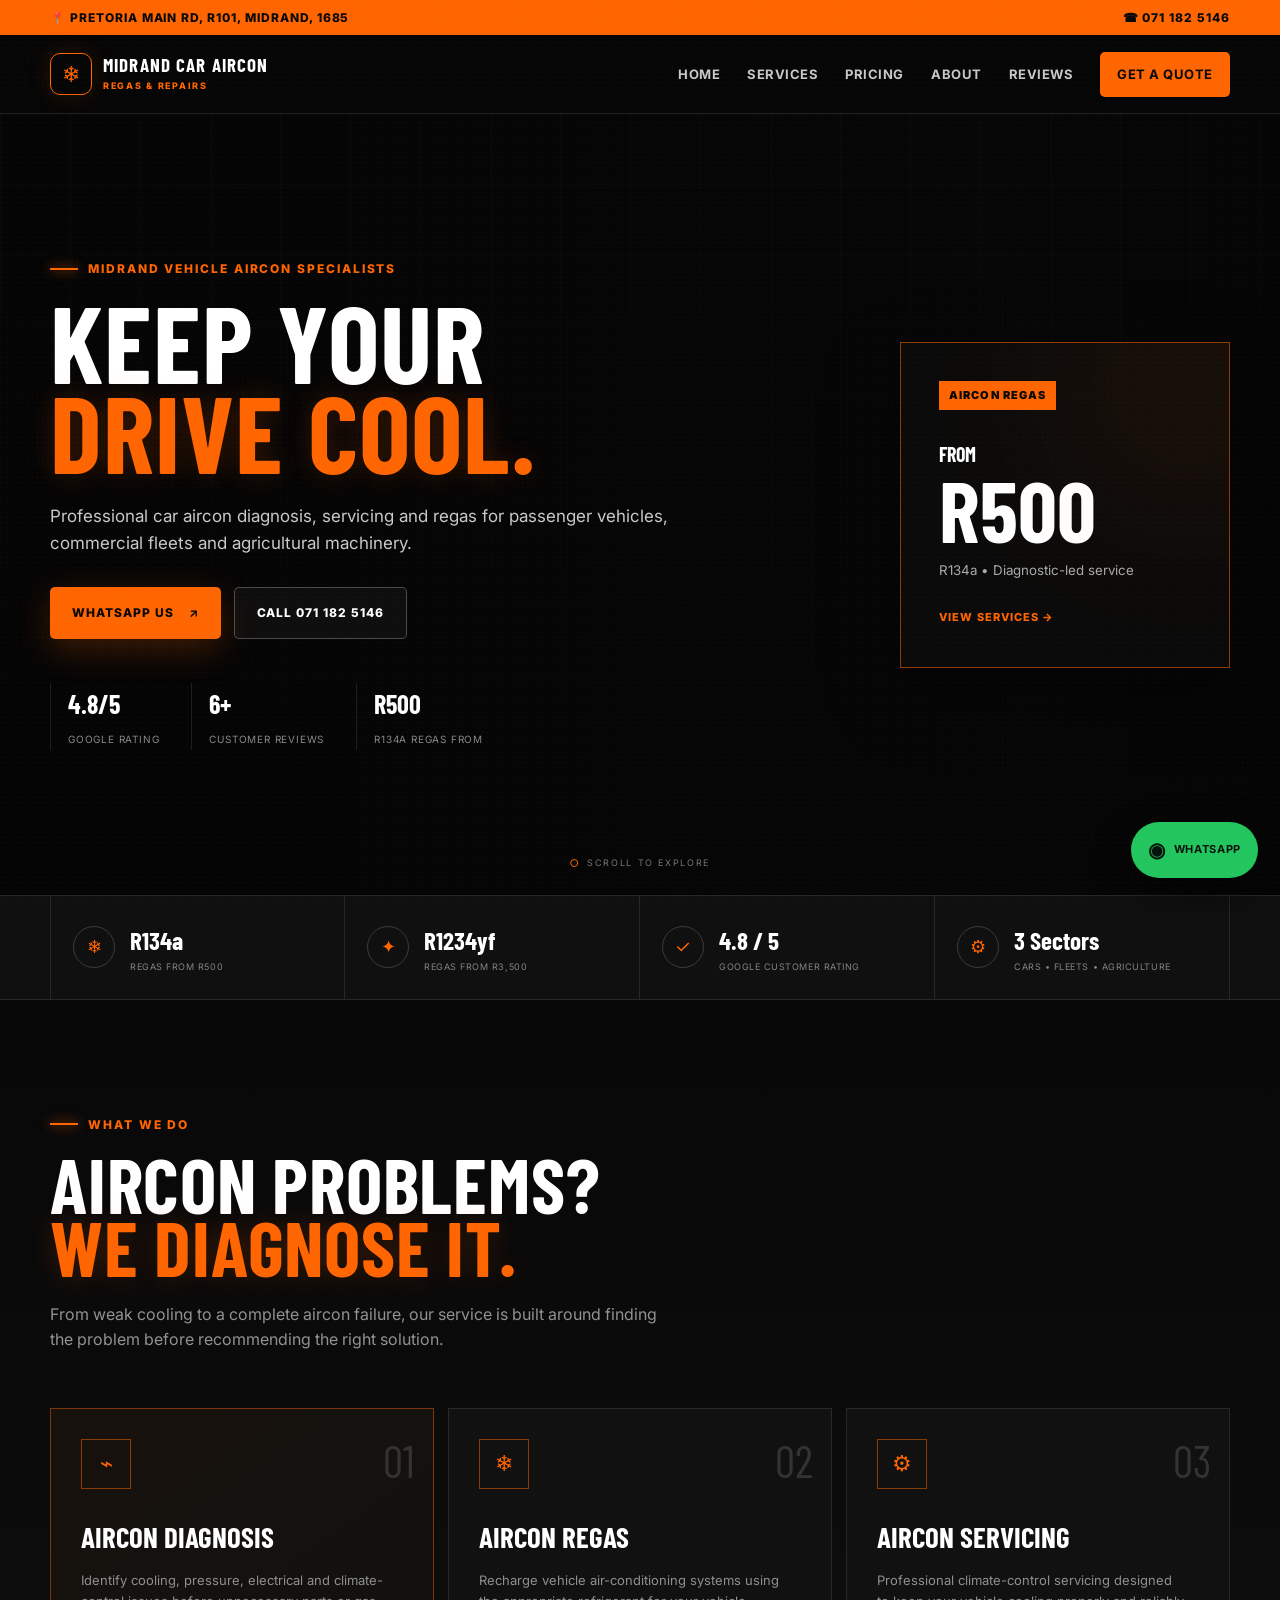
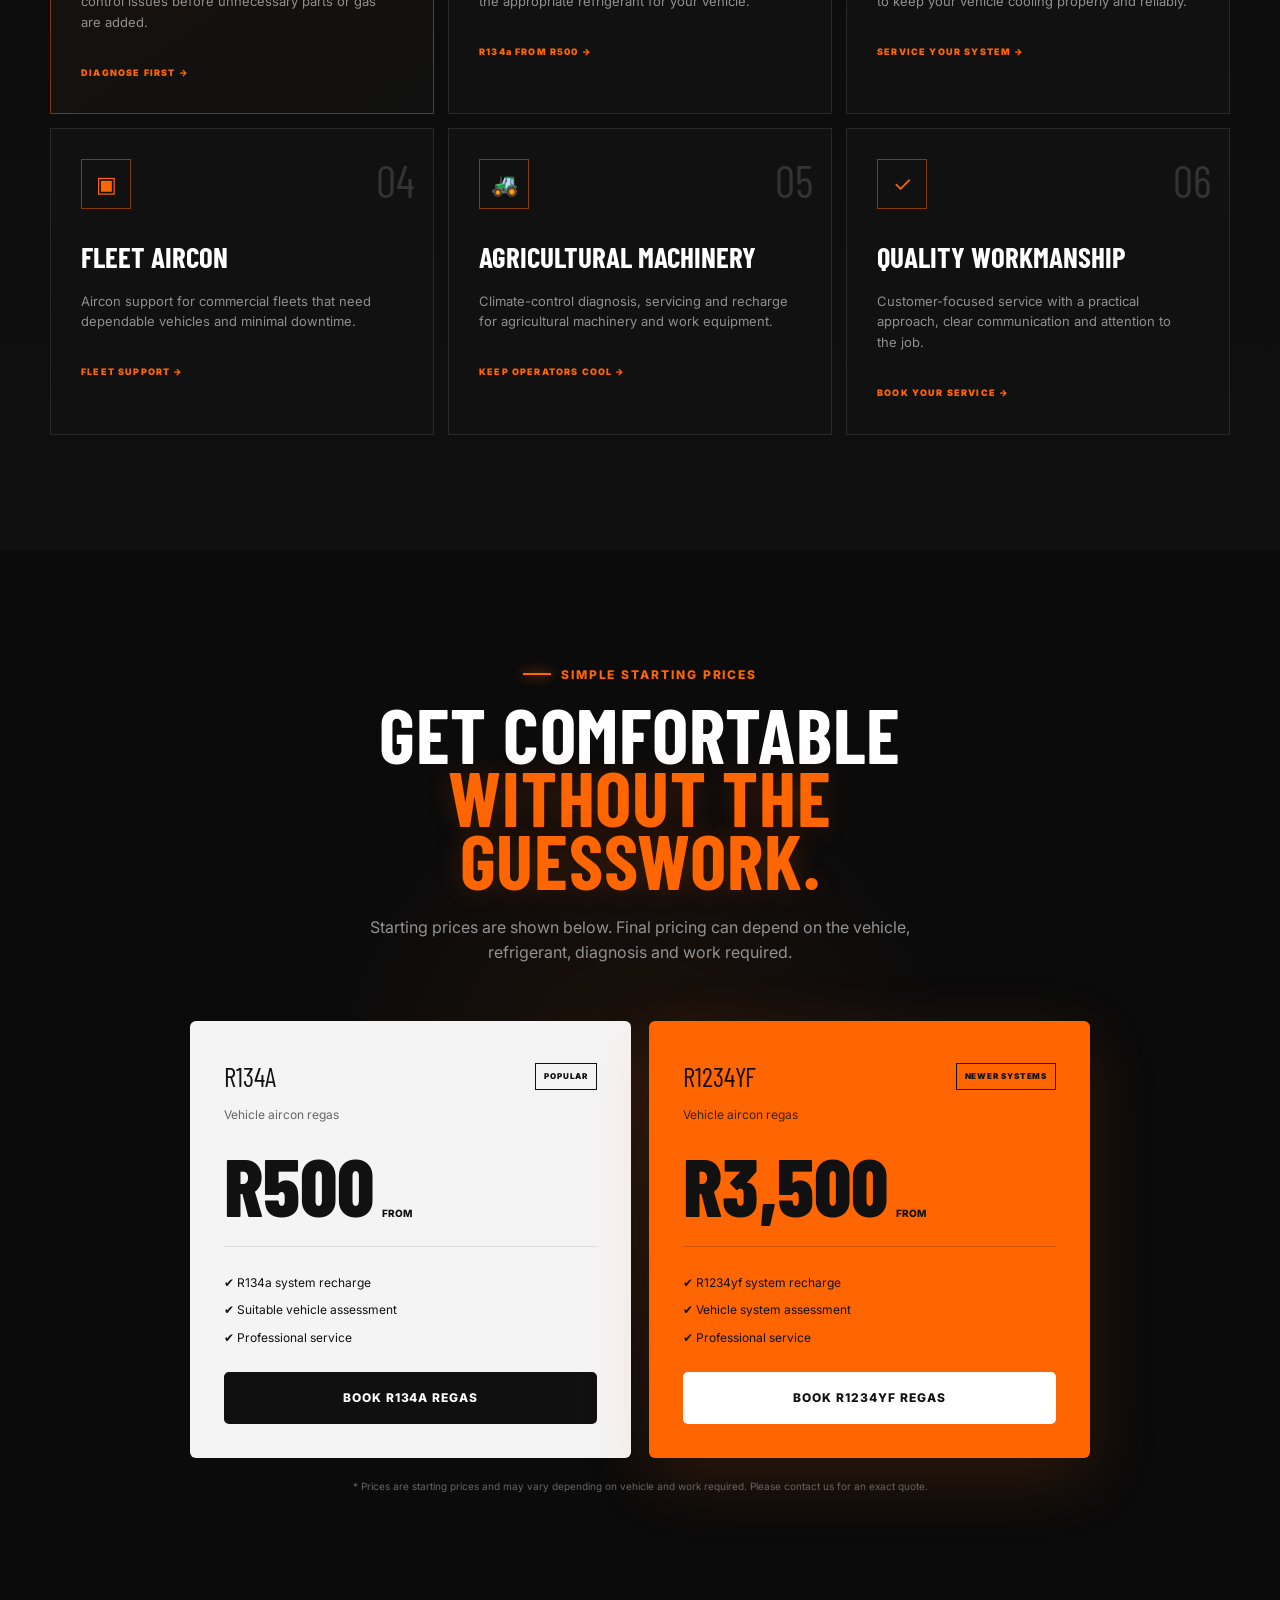
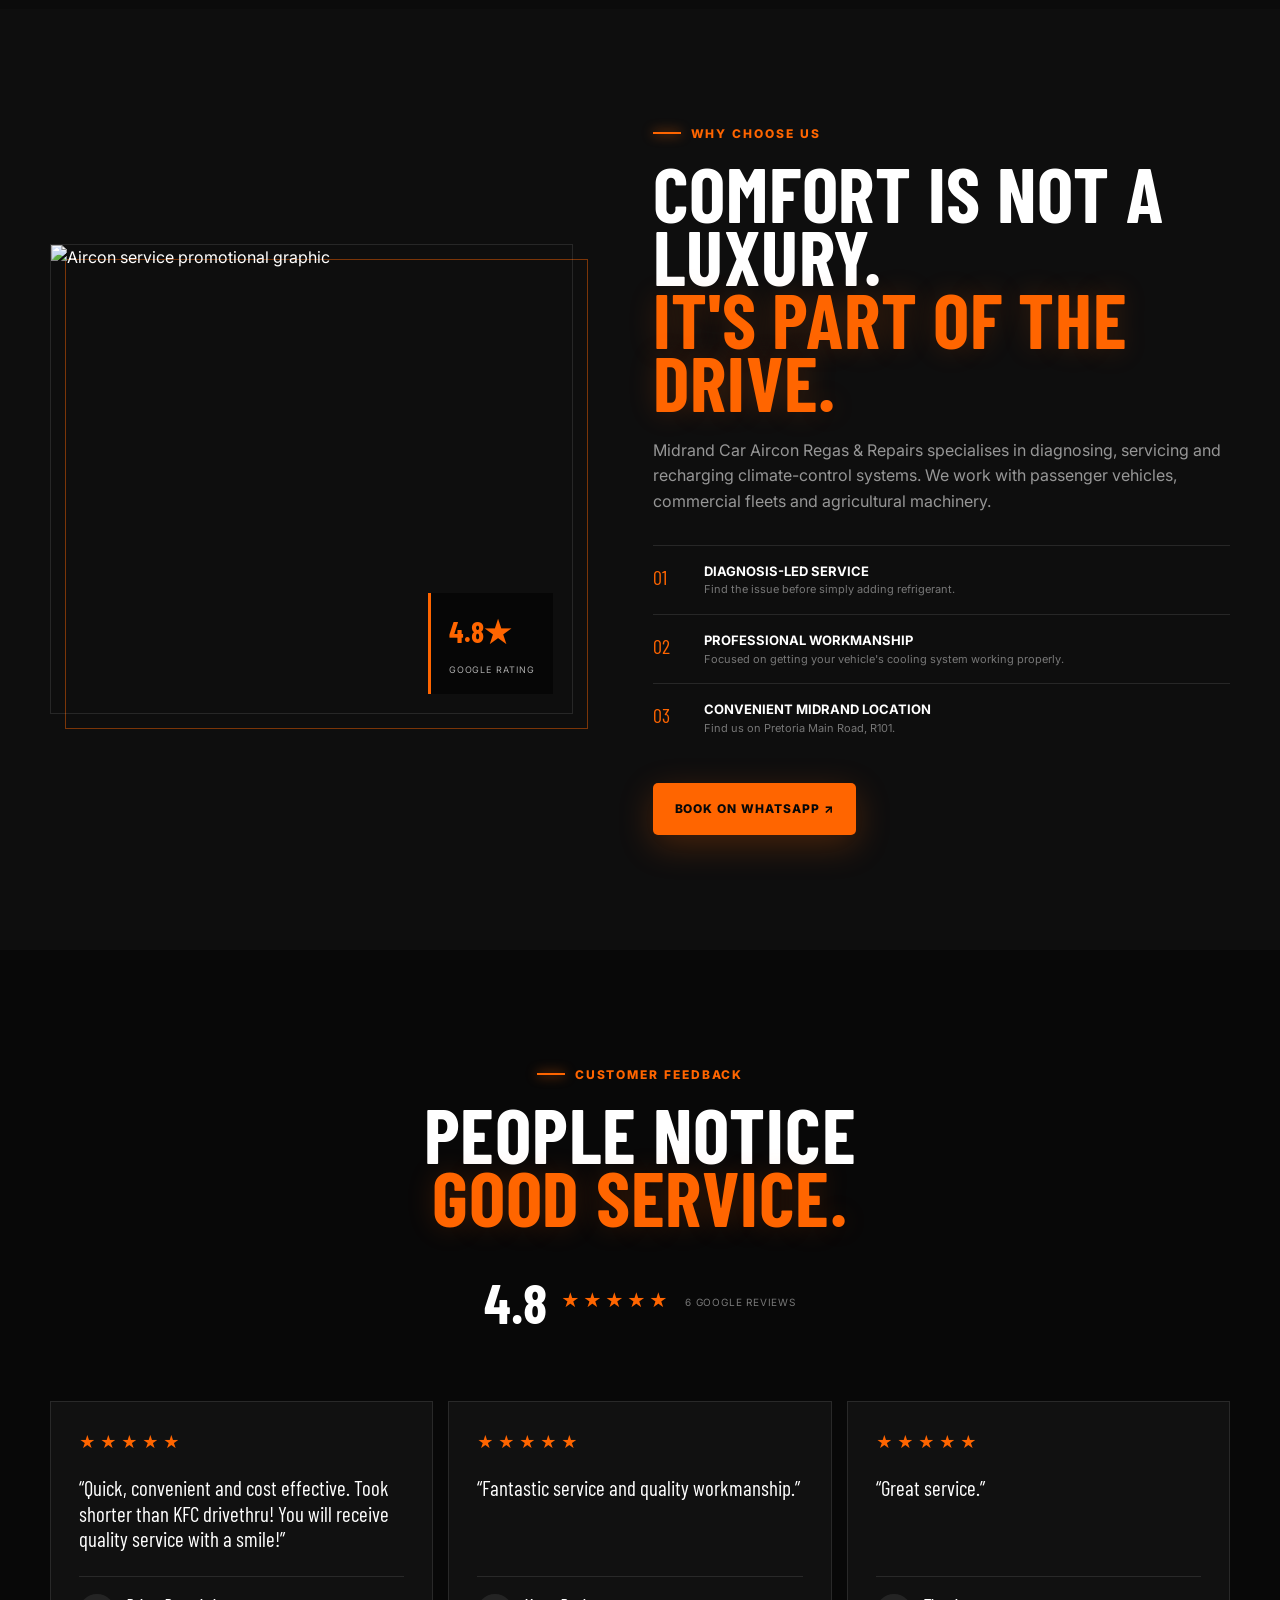
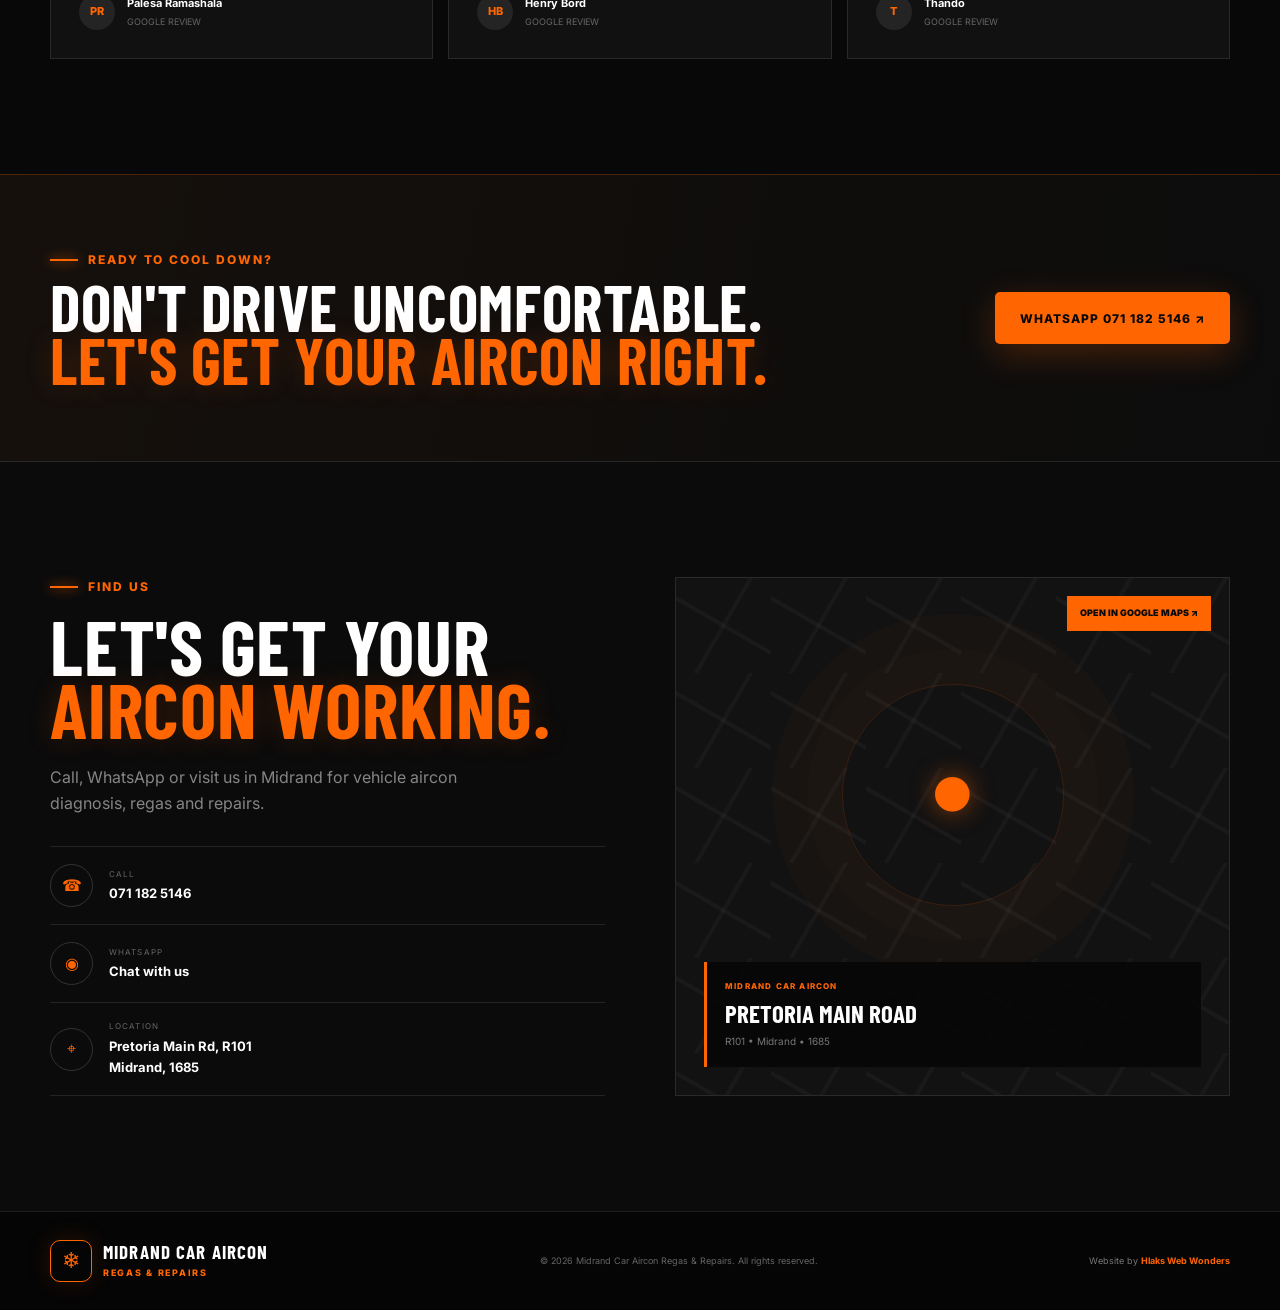
==== index.html @ f73b7caa "commit add all this files now" ====
<!DOCTYPE html>
<html lang="en">
<head>
  <meta charset="UTF-8">
  <meta name="viewport" content="width=device-width, initial-scale=1.0">
  <meta name="description" content="Midrand Car Aircon Regas & Repairs - professional vehicle aircon diagnosis, servicing and regas services on Pretoria Main Road, Midrand.">
  <meta name="theme-color" content="#0a0a0a">
  <title>Midrand Car Aircon Regas & Repairs | Vehicle Aircon Specialists</title>

  <link rel="preconnect" href="https://fonts.googleapis.com">
  <link rel="preconnect" href="https://fonts.gstatic.com" crossorigin>
  <link href="https://fonts.googleapis.com/css2?family=Barlow+Condensed:wght@500;600;700;800&family=Inter:wght@400;500;600;700;800&display=swap" rel="stylesheet">
  <link rel="stylesheet" href="style.css">
</head>

<body>
  <div class="top-strip">
    <div class="container top-strip-inner">
      <span>📍 Pretoria Main Rd, R101, Midrand, 1685</span>
      <a href="tel:+27711825146">☎ 071 182 5146</a>
    </div>
  </div>

  <header class="site-header" id="header">
    <div class="container nav">
      <a class="brand" href="#home" aria-label="Midrand Car Aircon Regas and Repairs home">
        <span class="brand-mark">❄</span>
        <span>
          <strong>MIDRAND CAR AIRCON</strong>
          <small>REGAS & REPAIRS</small>
        </span>
      </a>

      <button class="menu-toggle" aria-label="Open menu" aria-expanded="false">
        <span></span><span></span><span></span>
      </button>

      <nav class="nav-links">
        <a href="#home">Home</a>
        <a href="#services">Services</a>
        <a href="#pricing">Pricing</a>
        <a href="#about">About</a>
        <a href="#reviews">Reviews</a>
        <a href="#contact" class="nav-cta">Get a Quote</a>
      </nav>
    </div>
  </header>

  <main>
    <!-- HERO -->
    <section class="hero" id="home">
      <div class="hero-image"></div>
      <div class="hero-overlay"></div>
      <div class="hero-grid"></div>

      <div class="container hero-content">
        <div class="hero-copy reveal">
          <p class="eyebrow"><span></span> MIDRAND VEHICLE AIRCON SPECIALISTS</p>
          <h1>KEEP YOUR<br><em>DRIVE COOL.</em></h1>
          <p class="hero-text">
            Professional car aircon diagnosis, servicing and regas for passenger vehicles,
            commercial fleets and agricultural machinery.
          </p>

          <div class="hero-actions">
            <a class="btn btn-primary" href="https://wa.me/27711825146?text=Hi%20Midrand%20Car%20Aircon%20Regas%20%26%20Repairs%2C%20I%27d%20like%20a%20quote." target="_blank" rel="noopener">
              <span>WhatsApp Us</span><b>↗</b>
            </a>
            <a class="btn btn-outline" href="tel:+27711825146">Call 071 182 5146</a>
          </div>

          <div class="hero-trust">
            <div><strong>4.8/5</strong><span>Google rating</span></div>
            <div><strong>6+</strong><span>customer reviews</span></div>
            <div><strong>R500</strong><span>R134a regas from</span></div>
          </div>
        </div>

        <div class="hero-card reveal delay-2">
          <div class="card-glow"></div>
          <span class="card-label">AIRCON REGAS</span>
          <strong>FROM</strong>
          <b>R500</b>
          <small>R134a • Diagnostic-led service</small>
          <a href="#pricing">View services →</a>
        </div>
      </div>

      <div class="scroll-indicator">
        <span></span> SCROLL TO EXPLORE
      </div>
    </section>

    <!-- QUICK STATS -->
    <section class="stats">
      <div class="container stats-grid">
        <div class="stat reveal">
          <span class="stat-icon">❄</span>
          <div><strong>R134a</strong><small>Regas from R500</small></div>
        </div>
        <div class="stat reveal">
          <span class="stat-icon">✦</span>
          <div><strong>R1234yf</strong><small>Regas from R3,500</small></div>
        </div>
        <div class="stat reveal">
          <span class="stat-icon">✓</span>
          <div><strong>4.8 / 5</strong><small>Google customer rating</small></div>
        </div>
        <div class="stat reveal">
          <span class="stat-icon">⚙</span>
          <div><strong>3 Sectors</strong><small>Cars • Fleets • Agriculture</small></div>
        </div>
      </div>
    </section>

    <!-- SERVICES -->
    <section class="section services-section" id="services">
      <div class="container">
        <div class="section-heading reveal">
          <p class="eyebrow"><span></span> WHAT WE DO</p>
          <h2>Aircon problems?<br><em>We diagnose it.</em></h2>
          <p>From weak cooling to a complete aircon failure, our service is built around finding the problem before recommending the right solution.</p>
        </div>

        <div class="service-grid">
          <article class="service-card featured reveal">
            <div class="service-number">01</div>
            <div class="service-icon">⌁</div>
            <h3>Aircon Diagnosis</h3>
            <p>Identify cooling, pressure, electrical and climate-control issues before unnecessary parts or gas are added.</p>
            <span>DIAGNOSE FIRST →</span>
          </article>

          <article class="service-card reveal delay-1">
            <div class="service-number">02</div>
            <div class="service-icon">❄</div>
            <h3>Aircon Regas</h3>
            <p>Recharge vehicle air-conditioning systems using the appropriate refrigerant for your vehicle.</p>
            <span>R134a FROM R500 →</span>
          </article>

          <article class="service-card reveal delay-2">
            <div class="service-number">03</div>
            <div class="service-icon">⚙</div>
            <h3>Aircon Servicing</h3>
            <p>Professional climate-control servicing designed to keep your vehicle cooling properly and reliably.</p>
            <span>SERVICE YOUR SYSTEM →</span>
          </article>

          <article class="service-card reveal">
            <div class="service-number">04</div>
            <div class="service-icon">▣</div>
            <h3>Fleet Aircon</h3>
            <p>Aircon support for commercial fleets that need dependable vehicles and minimal downtime.</p>
            <span>FLEET SUPPORT →</span>
          </article>

          <article class="service-card reveal delay-1">
            <div class="service-number">05</div>
            <div class="service-icon">🚜</div>
            <h3>Agricultural Machinery</h3>
            <p>Climate-control diagnosis, servicing and recharge for agricultural machinery and work equipment.</p>
            <span>KEEP OPERATORS COOL →</span>
          </article>

          <article class="service-card reveal delay-2">
            <div class="service-number">06</div>
            <div class="service-icon">✓</div>
            <h3>Quality Workmanship</h3>
            <p>Customer-focused service with a practical approach, clear communication and attention to the job.</p>
            <span>BOOK YOUR SERVICE →</span>
          </article>
        </div>
      </div>
    </section>

    <!-- PRICING -->
    <section class="section pricing-section" id="pricing">
      <div class="container">
        <div class="section-heading centered reveal">
          <p class="eyebrow"><span></span> SIMPLE STARTING PRICES</p>
          <h2>Get comfortable<br><em>without the guesswork.</em></h2>
          <p>Starting prices are shown below. Final pricing can depend on the vehicle, refrigerant, diagnosis and work required.</p>
        </div>

        <div class="price-grid">
          <article class="price-card reveal">
            <div class="price-top">
              <span>R134a</span>
              <span class="price-tag">POPULAR</span>
            </div>
            <p>Vehicle aircon regas</p>
            <div class="price">R500<small>from</small></div>
            <ul>
              <li>✔ R134a system recharge</li>
              <li>✔ Suitable vehicle assessment</li>
              <li>✔ Professional service</li>
            </ul>
            <a class="btn btn-dark" href="https://wa.me/27711825146?text=Hi%2C%20I%27d%20like%20to%20book%20an%20R134a%20aircon%20regas." target="_blank" rel="noopener">Book R134a Regas</a>
          </article>

          <article class="price-card price-hot reveal delay-1">
            <div class="price-top">
              <span>R1234yf</span>
              <span class="price-tag">NEWER SYSTEMS</span>
            </div>
            <p>Vehicle aircon regas</p>
            <div class="price">R3,500<small>from</small></div>
            <ul>
              <li>✔ R1234yf system recharge</li>
              <li>✔ Vehicle system assessment</li>
              <li>✔ Professional service</li>
            </ul>
            <a class="btn btn-light" href="https://wa.me/27711825146?text=Hi%2C%20I%27d%20like%20a%20quote%20for%20an%20R1234yf%20aircon%20regas." target="_blank" rel="noopener">Book R1234yf Regas</a>
          </article>
        </div>

        <p class="pricing-note reveal">* Prices are starting prices and may vary depending on vehicle and work required. Please contact us for an exact quote.</p>
      </div>
    </section>

    <!-- WHY US -->
    <section class="section about-section" id="about">
      <div class="container about-grid">
        <div class="about-image reveal">
          <img src="assets/aircon-service.jpg" alt="Aircon service promotional graphic">
          <div class="image-badge"><strong>4.8★</strong><span>Google rating</span></div>
        </div>

        <div class="about-copy reveal delay-1">
          <p class="eyebrow"><span></span> WHY CHOOSE US</p>
          <h2>Comfort is not a luxury.<br><em>It's part of the drive.</em></h2>
          <p>
            Midrand Car Aircon Regas & Repairs specialises in diagnosing, servicing and
            recharging climate-control systems. We work with passenger vehicles,
            commercial fleets and agricultural machinery.
          </p>

          <div class="check-list">
            <div><span>01</span><b>Diagnosis-led service</b><small>Find the issue before simply adding refrigerant.</small></div>
            <div><span>02</span><b>Professional workmanship</b><small>Focused on getting your vehicle's cooling system working properly.</small></div>
            <div><span>03</span><b>Convenient Midrand location</b><small>Find us on Pretoria Main Road, R101.</small></div>
          </div>

          <a class="btn btn-primary" href="https://wa.me/27711825146?text=Hi%2C%20I%27m%20in%20Midrand%20and%20would%20like%20to%20book%20my%20vehicle%20aircon." target="_blank" rel="noopener">Book on WhatsApp ↗</a>
        </div>
      </div>
    </section>

    <!-- REVIEWS -->
    <section class="section reviews-section" id="reviews">
      <div class="container">
        <div class="section-heading centered reveal">
          <p class="eyebrow"><span></span> CUSTOMER FEEDBACK</p>
          <h2>People notice<br><em>good service.</em></h2>
          <div class="rating-big"><strong>4.8</strong><span>★★★★★</span><small>6 Google reviews</small></div>
        </div>

        <div class="reviews-grid">
          <article class="review reveal">
            <div class="stars">★★★★★</div>
            <p>“Quick, convenient and cost effective. Took shorter than KFC drivethru! You will receive quality service with a smile!”</p>
            <div class="reviewer"><span>PR</span><div><strong>Palesa Ramashala</strong><small>Google review</small></div></div>
          </article>

          <article class="review reveal delay-1">
            <div class="stars">★★★★★</div>
            <p>“Fantastic service and quality workmanship.”</p>
            <div class="reviewer"><span>HB</span><div><strong>Henry Bord</strong><small>Google review</small></div></div>
          </article>

          <article class="review reveal delay-2">
            <div class="stars">★★★★★</div>
            <p>“Great service.”</p>
            <div class="reviewer"><span>T</span><div><strong>Thando</strong><small>Google review</small></div></div>
          </article>
        </div>
      </div>
    </section>

    <!-- CTA -->
    <section class="cta-section">
      <div class="container cta-inner reveal">
        <div>
          <p class="eyebrow"><span></span> READY TO COOL DOWN?</p>
          <h2>Don't drive uncomfortable.<br><em>Let's get your aircon right.</em></h2>
        </div>
        <a class="btn btn-primary btn-large" href="https://wa.me/27711825146?text=Hi%20Midrand%20Car%20Aircon%20Regas%20%26%20Repairs%2C%20I%27d%20like%20to%20book%20an%20aircon%20service." target="_blank" rel="noopener">
          WhatsApp 071 182 5146 ↗
        </a>
      </div>
    </section>

    <!-- CONTACT -->
    <section class="section contact-section" id="contact">
      <div class="container contact-grid">
        <div class="contact-copy reveal">
          <p class="eyebrow"><span></span> FIND US</p>
          <h2>Let's get your<br><em>aircon working.</em></h2>
          <p>Call, WhatsApp or visit us in Midrand for vehicle aircon diagnosis, regas and repairs.</p>

          <div class="contact-list">
            <a href="tel:+27711825146"><span>☎</span><div><small>CALL</small><strong>071 182 5146</strong></div></a>
            <a href="https://wa.me/27711825146?text=Hi%2C%20I%27d%20like%20to%20enquire%20about%20vehicle%20aircon%20services." target="_blank" rel="noopener"><span>◉</span><div><small>WHATSAPP</small><strong>Chat with us</strong></div></a>
            <a href="https://www.google.com/maps/search/?api=1&query=Pretoria%20Main%20Rd%2C%20R101%2C%20Midrand%2C%201685" target="_blank" rel="noopener"><span>⌖</span><div><small>LOCATION</small><strong>Pretoria Main Rd, R101<br>Midrand, 1685</strong></div></a>
          </div>
        </div>

        <div class="map-card reveal delay-1">
          <div class="map-pattern"></div>
          <span class="pin">●</span>
          <div class="map-label">
            <small>MIDRAND CAR AIRCON</small>
            <strong>Pretoria Main Road</strong>
            <span>R101 • Midrand • 1685</span>
          </div>
          <a href="https://www.google.com/maps/search/?api=1&query=Pretoria%20Main%20Rd%2C%20R101%2C%20Midrand%2C%201685" target="_blank" rel="noopener" class="map-button">Open in Google Maps ↗</a>
        </div>
      </div>
    </section>
  </main>

  <footer>
    <div class="container footer-inner">
      <a class="brand" href="#home">
        <span class="brand-mark">❄</span>
        <span><strong>MIDRAND CAR AIRCON</strong><small>REGAS & REPAIRS</small></span>
      </a>
      <p>© <span id="year"></span> Midrand Car Aircon Regas & Repairs. All rights reserved.</p>
      <p class="creator">Website by <strong>Hlaks Web Wonders</strong></p>
    </div>
  </footer>

  <!-- Floating WhatsApp -->
  <a class="whatsapp-float" href="https://wa.me/27711825146?text=Hi%20Midrand%20Car%20Aircon%20Regas%20%26%20Repairs%2C%20I%27d%20like%20to%20make%20an%20enquiry." target="_blank" rel="noopener" aria-label="Chat on WhatsApp">
    <span>◉</span>
    <b>WhatsApp</b>
  </a>

  <script src="script.js"></script>
</body>
</html>
---- style.css ----
:root{
  --orange:#ff6500;
  --orange-2:#ff8a00;
  --black:#070707;
  --black-2:#0d0d0d;
  --panel:#121212;
  --white:#fff;
  --muted:#a6a6a6;
  --line:rgba(255,255,255,.10);
  --container:1180px;
  --shadow:0 25px 70px rgba(0,0,0,.45);
}

*{margin:0;padding:0;box-sizing:border-box}
html{scroll-behavior:smooth}
body{font-family:Inter,Arial,sans-serif;background:var(--black);color:var(--white);line-height:1.6;overflow-x:hidden}
body:before{content:"";position:fixed;inset:0;pointer-events:none;opacity:.035;background-image:radial-gradient(#fff .7px,transparent .7px);background-size:5px 5px;z-index:999}
a{color:inherit;text-decoration:none}
img{display:block;max-width:100%}
button{font:inherit}
.container{width:min(var(--container),calc(100% - 40px));margin:auto}

/* TOP BAR */
.top-strip{background:var(--orange);color:#090909;font-size:12px;font-weight:800;text-transform:uppercase;letter-spacing:.08em}
.top-strip-inner{display:flex;justify-content:space-between;gap:20px;padding:8px 0}

/* HEADER */
.site-header{position:sticky;top:0;z-index:100;background:rgba(7,7,7,.90);backdrop-filter:blur(18px);border-bottom:1px solid var(--line);transition:.3s}
.site-header.scrolled{box-shadow:0 12px 40px rgba(0,0,0,.35)}
.nav{min-height:78px;display:flex;align-items:center;justify-content:space-between;gap:30px}
.brand{display:flex;align-items:center;gap:11px}
.brand-mark{width:42px;height:42px;display:grid;place-items:center;border:1px solid var(--orange);color:var(--orange);border-radius:10px;font-size:22px;box-shadow:0 0 24px rgba(255,101,0,.15)}
.brand strong,.brand small{display:block}
.brand strong{font-family:"Barlow Condensed",sans-serif;font-size:19px;line-height:1;letter-spacing:.06em}
.brand small{font-size:9px;letter-spacing:.19em;color:var(--orange);font-weight:800;margin-top:5px}
.nav-links{display:flex;align-items:center;gap:27px;font-size:13px;font-weight:700;text-transform:uppercase;letter-spacing:.04em}
.nav-links a{opacity:.78;transition:.25s}
.nav-links a:hover{opacity:1;color:var(--orange)}
.nav-links .nav-cta{opacity:1;background:var(--orange);color:#090909;padding:12px 17px;border-radius:5px}
.menu-toggle{display:none;background:none;border:0;color:#fff;width:40px}
.menu-toggle span{display:block;height:2px;background:#fff;margin:6px 0;transition:.3s}

/* HERO */
.hero{min-height:calc(100vh - 119px);position:relative;display:flex;align-items:center;overflow:hidden;background:#080808}
.hero-image{position:absolute;inset:0;background:url("assets/aircon-service.jpg") center/cover no-repeat;opacity:.18;filter:saturate(1.2)}
.hero-overlay{position:absolute;inset:0;background:linear-gradient(90deg,#050505 12%,rgba(5,5,5,.90) 43%,rgba(5,5,5,.48) 78%,#050505 100%)}
.hero-grid{position:absolute;inset:0;background:linear-gradient(rgba(255,255,255,.025) 1px,transparent 1px),linear-gradient(90deg,rgba(255,255,255,.025) 1px,transparent 1px);background-size:70px 70px;mask-image:linear-gradient(to bottom,black,transparent)}
.hero-content{position:relative;z-index:2;display:grid;grid-template-columns:1.4fr .6fr;align-items:center;gap:50px;padding:90px 0}
.eyebrow{color:var(--orange);font-size:12px;font-weight:800;letter-spacing:.16em;text-transform:uppercase;display:flex;align-items:center;gap:10px;margin-bottom:18px}
.eyebrow span{width:28px;height:2px;background:var(--orange);display:inline-block;box-shadow:0 0 12px var(--orange)}
.hero h1,.section-heading h2,.about-copy h2,.cta-inner h2,.contact-copy h2{font-family:"Barlow Condensed",sans-serif;text-transform:uppercase;letter-spacing:.01em;line-height:.82;font-size:clamp(64px,8.5vw,124px)}
.hero h1 em,.section-heading h2 em,.about-copy h2 em,.cta-inner h2 em,.contact-copy h2 em{font-style:normal;color:var(--orange);text-shadow:0 0 28px rgba(255,101,0,.20)}
.hero-text{max-width:640px;color:#c9c9c9;font-size:17px;margin:28px 0 30px}
.hero-actions{display:flex;gap:13px;flex-wrap:wrap}
.btn{min-height:52px;padding:0 22px;display:inline-flex;align-items:center;justify-content:center;gap:15px;border-radius:5px;text-transform:uppercase;font-size:12px;font-weight:800;letter-spacing:.08em;transition:transform .25s,box-shadow .25s,background .25s}
.btn:hover{transform:translateY(-3px)}
.btn-primary{background:var(--orange);color:#080808;box-shadow:0 10px 35px rgba(255,101,0,.24)}
.btn-primary:hover{box-shadow:0 15px 45px rgba(255,101,0,.36)}
.btn-outline{border:1px solid rgba(255,255,255,.25);background:rgba(255,255,255,.04)}
.btn-outline:hover{border-color:var(--orange);color:var(--orange)}
.hero-trust{display:flex;gap:32px;margin-top:44px}
.hero-trust div{border-left:1px solid var(--line);padding-left:17px}
.hero-trust strong{display:block;font-family:"Barlow Condensed";font-size:26px;color:#fff}
.hero-trust span{font-size:10px;text-transform:uppercase;letter-spacing:.08em;color:#888}
.hero-card{justify-self:end;width:min(100%,330px);padding:38px;background:rgba(12,12,12,.76);border:1px solid rgba(255,101,0,.55);position:relative;overflow:hidden;box-shadow:var(--shadow);transform:rotate(2deg)}
.card-glow{position:absolute;width:180px;height:180px;border-radius:50%;background:var(--orange);filter:blur(100px);opacity:.17;right:-50px;top:-50px}
.card-label{display:inline-block;background:var(--orange);color:#080808;font-weight:900;font-size:11px;padding:6px 10px;letter-spacing:.1em}
.hero-card strong{display:block;font-family:"Barlow Condensed";font-size:20px;margin-top:28px}
.hero-card>b{display:block;font-family:"Barlow Condensed";font-size:86px;line-height:.9;color:#fff}
.hero-card small{display:block;color:#aaa;margin:12px 0 22px}
.hero-card a{color:var(--orange);font-weight:800;text-transform:uppercase;font-size:11px;letter-spacing:.1em}
.scroll-indicator{position:absolute;z-index:3;bottom:25px;left:50%;transform:translateX(-50%);font-size:9px;letter-spacing:.18em;color:#777;display:flex;align-items:center;gap:9px}
.scroll-indicator span{width:8px;height:8px;border:1px solid var(--orange);border-radius:50%;animation:pulse 1.6s infinite}

/* STATS */
.stats{background:#101010;border-top:1px solid var(--line);border-bottom:1px solid var(--line)}
.stats-grid{display:grid;grid-template-columns:repeat(4,1fr)}
.stat{display:flex;align-items:center;gap:15px;padding:24px 22px;border-right:1px solid var(--line)}
.stat:first-child{border-left:1px solid var(--line)}
.stat-icon{width:42px;height:42px;border:1px solid #3b3b3b;color:var(--orange);display:grid;place-items:center;border-radius:50%;font-size:18px}
.stat strong,.stat small{display:block}
.stat strong{font-family:"Barlow Condensed";font-size:25px}
.stat small{font-size:9px;color:#858585;text-transform:uppercase;letter-spacing:.06em}

/* SECTIONS */
.section{padding:115px 0}
.section-heading{max-width:720px;margin-bottom:55px}
.section-heading h2,.about-copy h2,.contact-copy h2{font-size:clamp(54px,6vw,86px)}
.section-heading>p:last-child{color:#929292;max-width:620px;margin-top:24px}
.centered{text-align:center;margin-left:auto;margin-right:auto}
.centered .eyebrow{justify-content:center}
.centered>p:last-child{margin-left:auto;margin-right:auto}

/* SERVICES */
.services-section{background:linear-gradient(180deg,#080808,#101010)}
.service-grid{display:grid;grid-template-columns:repeat(3,1fr);gap:14px}
.service-card{position:relative;min-height:275px;padding:30px;background:#111;border:1px solid var(--line);overflow:hidden;transition:.35s}
.service-card:before{content:"";position:absolute;inset:0;background:linear-gradient(135deg,rgba(255,101,0,.12),transparent 45%);opacity:0;transition:.35s}
.service-card:hover{transform:translateY(-8px);border-color:rgba(255,101,0,.6);box-shadow:0 20px 50px rgba(0,0,0,.35)}
.service-card:hover:before{opacity:1}
.service-card.featured{background:linear-gradient(145deg,#17110c,#111);border-color:rgba(255,101,0,.45)}
.service-number{position:absolute;right:18px;top:15px;color:#333;font-family:"Barlow Condensed";font-size:45px}
.service-icon{width:50px;height:50px;display:grid;place-items:center;border:1px solid rgba(255,101,0,.5);color:var(--orange);font-size:22px;margin-bottom:25px}
.service-card h3{font-family:"Barlow Condensed";font-size:29px;text-transform:uppercase}
.service-card p{color:#8f8f8f;font-size:13px;margin:10px 0 25px;max-width:310px}
.service-card>span{color:var(--orange);font-size:9px;font-weight:900;letter-spacing:.13em}

/* PRICING */
.pricing-section{background:#0b0b0b;position:relative;overflow:hidden}
.pricing-section:before{content:"";position:absolute;inset:0;background:radial-gradient(circle at 50% 50%,rgba(255,101,0,.07),transparent 38%)}
.price-grid{position:relative;max-width:900px;margin:auto;display:grid;grid-template-columns:1fr 1fr;gap:18px}
.price-card{background:#f4f4f4;color:#111;padding:34px;border-radius:6px;position:relative;overflow:hidden}
.price-hot{background:var(--orange);box-shadow:0 20px 70px rgba(255,101,0,.15)}
.price-top{display:flex;justify-content:space-between;align-items:center}
.price-top>span:first-child{font-family:"Barlow Condensed";font-size:27px;text-transform:uppercase}
.price-tag{font-size:8px;font-weight:900;letter-spacing:.1em;padding:6px 8px;border:1px solid currentColor}
.price-card p{font-size:12px;color:#666;margin-top:7px}
.price-hot p{color:#3d210e}
.price{font-family:"Barlow Condensed";font-size:82px;font-weight:800;line-height:.95;margin:22px 0}
.price small{font-family:Inter;font-size:10px;font-weight:800;text-transform:uppercase;margin-left:8px}
.price-card ul{list-style:none;border-top:1px solid #ddd;padding-top:18px;margin-bottom:25px}
.price-hot ul{border-color:rgba(0,0,0,.18)}
.price-card li{font-size:12px;margin:8px 0}
.btn-dark{background:#101010;color:#fff;width:100%}
.btn-light{background:#fff;color:#111;width:100%}
.pricing-note{position:relative;text-align:center;color:#666;font-size:10px;margin-top:20px}

/* ABOUT */
.about-section{background:#0e0e0e}
.about-grid{display:grid;grid-template-columns:.95fr 1.05fr;gap:80px;align-items:center}
.about-image{position:relative}
.about-image img{width:100%;aspect-ratio:1/0.9;object-fit:cover;border:1px solid var(--line);filter:saturate(.9)}
.about-image:after{content:"";position:absolute;inset:15px -15px -15px 15px;border:1px solid rgba(255,101,0,.45);z-index:-1}
.image-badge{position:absolute;right:20px;bottom:20px;background:rgba(5,5,5,.88);padding:14px 18px;border-left:3px solid var(--orange)}
.image-badge strong{display:block;font-family:"Barlow Condensed";font-size:30px;color:var(--orange)}
.image-badge span{font-size:9px;text-transform:uppercase;color:#aaa;letter-spacing:.1em}
.about-copy>p:not(.eyebrow){color:#969696;max-width:590px;margin:25px 0}
.check-list{margin:30px 0}
.check-list>div{display:grid;grid-template-columns:38px 1fr;column-gap:13px;border-top:1px solid var(--line);padding:15px 0}
.check-list span{grid-row:span 2;color:var(--orange);font-family:"Barlow Condensed";font-size:20px}
.check-list b{font-size:13px;text-transform:uppercase}
.check-list small{color:#777;font-size:11px}

/* REVIEWS */
.reviews-section{background:#080808}
.rating-big{display:flex;justify-content:center;align-items:center;gap:14px;margin-top:30px}
.rating-big strong{font-family:"Barlow Condensed";font-size:55px}
.rating-big span{color:var(--orange);font-size:18px;letter-spacing:3px}
.rating-big small{color:#777;font-size:10px;text-transform:uppercase;letter-spacing:.08em}
.reviews-grid{display:grid;grid-template-columns:repeat(3,1fr);gap:15px}
.review{background:#111;border:1px solid var(--line);padding:28px;min-height:230px;display:flex;flex-direction:column}
.stars{color:var(--orange);letter-spacing:4px}
.review>p{font-family:"Barlow Condensed";font-size:21px;line-height:1.2;margin:20px 0 auto}
.reviewer{display:flex;align-items:center;gap:12px;border-top:1px solid var(--line);padding-top:17px;margin-top:25px}
.reviewer>span{width:36px;height:36px;display:grid;place-items:center;border-radius:50%;background:#242424;color:var(--orange);font-weight:800;font-size:11px}
.reviewer strong,.reviewer small{display:block}
.reviewer strong{font-size:11px}
.reviewer small{font-size:9px;color:#666;text-transform:uppercase;margin-top:3px}

/* CTA */
.cta-section{padding:75px 0;background:linear-gradient(100deg,#15100c,#0c0c0c);border-top:1px solid rgba(255,101,0,.25);border-bottom:1px solid var(--line)}
.cta-inner{display:flex;align-items:center;justify-content:space-between;gap:40px}
.cta-inner h2{font-size:clamp(45px,5vw,70px)}
.cta-inner .eyebrow{margin-bottom:12px}
.btn-large{min-width:235px}

/* CONTACT */
.contact-section{background:#0b0b0b}
.contact-grid{display:grid;grid-template-columns:1fr 1fr;gap:70px;align-items:stretch}
.contact-copy>p:not(.eyebrow){color:#858585;max-width:470px;margin:25px 0 30px}
.contact-list{border-top:1px solid var(--line)}
.contact-list a{display:flex;align-items:center;gap:16px;padding:17px 0;border-bottom:1px solid var(--line);transition:.25s}
.contact-list a:hover{padding-left:8px}
.contact-list a>span{width:43px;height:43px;display:grid;place-items:center;border:1px solid #333;color:var(--orange);border-radius:50%}
.contact-list small,.contact-list strong{display:block}
.contact-list small{font-size:8px;color:#666;letter-spacing:.14em}
.contact-list strong{font-size:13px;margin-top:3px}
.map-card{min-height:420px;position:relative;overflow:hidden;border:1px solid var(--line);background:#121212;display:flex;align-items:flex-end;padding:28px}
.map-pattern{position:absolute;inset:0;background-image:linear-gradient(30deg,transparent 48%,rgba(255,255,255,.035) 49%,rgba(255,255,255,.035) 51%,transparent 52%),linear-gradient(120deg,transparent 48%,rgba(255,255,255,.03) 49%,rgba(255,255,255,.03) 51%,transparent 52%);background-size:95px 95px}
.map-card:before{content:"";position:absolute;width:220px;height:220px;border:1px solid rgba(255,101,0,.16);border-radius:50%;left:50%;top:42%;transform:translate(-50%,-50%);box-shadow:0 0 0 35px rgba(255,101,0,.025),0 0 0 70px rgba(255,101,0,.02)}
.pin{position:absolute;left:50%;top:42%;transform:translate(-50%,-50%);font-size:46px;color:var(--orange);text-shadow:0 0 25px rgba(255,101,0,.5);animation:pulse 1.8s infinite}
.map-label{position:relative;z-index:2;background:rgba(5,5,5,.86);padding:18px;border-left:3px solid var(--orange);width:100%}
.map-label small,.map-label strong,.map-label span{display:block}
.map-label small{font-size:8px;color:var(--orange);letter-spacing:.15em;font-weight:800}
.map-label strong{font-family:"Barlow Condensed";font-size:25px;text-transform:uppercase}
.map-label span{font-size:10px;color:#777}
.map-button{position:absolute;z-index:3;right:18px;top:18px;background:var(--orange);color:#090909;padding:10px 13px;font-size:9px;font-weight:900;text-transform:uppercase}

/* FOOTER */
footer{background:#050505;border-top:1px solid var(--line);padding:28px 0}
.footer-inner{display:flex;align-items:center;justify-content:space-between;gap:20px}
.footer-inner>p{font-size:9px;color:#666;text-align:center}
.footer-inner .creator{color:#777}
.footer-inner .creator strong{color:var(--orange)}

/* WHATSAPP */
.whatsapp-float{position:fixed;right:22px;bottom:22px;z-index:90;background:#22c55e;color:#06130a;border-radius:50px;padding:12px 17px;display:flex;align-items:center;gap:9px;box-shadow:0 15px 40px rgba(0,0,0,.45);font-size:11px;font-weight:900;text-transform:uppercase;animation:float 3s ease-in-out infinite}
.whatsapp-float span{font-size:20px}
.whatsapp-float b{letter-spacing:.06em}

/* ANIMATIONS */
.reveal{opacity:0;transform:translateY(30px);transition:opacity .8s ease,transform .8s ease}
.reveal.visible{opacity:1;transform:translateY(0)}
.delay-1{transition-delay:.12s}
.delay-2{transition-delay:.24s}
@keyframes pulse{0%,100%{transform:scale(1);opacity:.65}50%{transform:scale(1.35);opacity:1}}
@keyframes float{0%,100%{transform:translateY(0)}50%{transform:translateY(-5px)}}

/* RESPONSIVE */
@media(max-width:950px){
  .nav-links{gap:15px}
  .hero-content{grid-template-columns:1fr}
  .hero-card{display:none}
  .hero{min-height:auto}
  .hero-content{padding:85px 0 110px}
  .service-grid{grid-template-columns:repeat(2,1fr)}
  .about-grid,.contact-grid{grid-template-columns:1fr;gap:55px}
  .about-image{max-width:700px}
  .cta-inner{align-items:flex-start;flex-direction:column}
}

@media(max-width:720px){
  .container{width:min(var(--container),calc(100% - 28px))}
  .top-strip-inner{font-size:9px;line-height:1.2}
  .top-strip-inner span{max-width:65%}
  .nav{min-height:68px}
  .menu-toggle{display:block}
  .nav-links{position:absolute;left:14px;right:14px;top:68px;background:#0b0b0b;border:1px solid var(--line);padding:12px;display:none;flex-direction:column;align-items:stretch;gap:0;box-shadow:0 25px 50px rgba(0,0,0,.5)}
  .nav-links.open{display:flex}
  .nav-links a{padding:13px;border-bottom:1px solid var(--line)}
  .nav-links .nav-cta{text-align:center;margin-top:8px;border-bottom:0}
  .brand strong{font-size:15px}
  .brand small{font-size:7px}
  .brand-mark{width:37px;height:37px}
  .hero-content{padding:70px 0 90px}
  .hero h1{font-size:clamp(58px,19vw,90px)}
  .hero-text{font-size:14px}
  .hero-trust{gap:14px;justify-content:space-between}
  .hero-trust strong{font-size:21px}
  .hero-trust span{font-size:7px}
  .stats-grid{grid-template-columns:1fr 1fr}
  .stat{padding:18px 12px}
  .stat:nth-child(2){border-right:0}
  .stat:nth-child(3){border-left:1px solid var(--line)}
  .section{padding:80px 0}
  .section-heading h2,.about-copy h2,.contact-copy h2{font-size:52px}
  .service-grid,.price-grid,.reviews-grid{grid-template-columns:1fr}
  .service-card{min-height:245px}
  .price-card{padding:28px}
  .price{font-size:72px}
  .about-image:after{display:none}
  .cta-section{padding:55px 0}
  .cta-inner h2{font-size:47px}
  .map-card{min-height:350px}
  .map-button{position:relative;top:auto;right:auto;margin-left:12px;align-self:flex-start}
  .footer-inner{flex-direction:column;text-align:center}
  .whatsapp-float{right:14px;bottom:14px;padding:12px 14px}
  .whatsapp-float b{display:none}
}
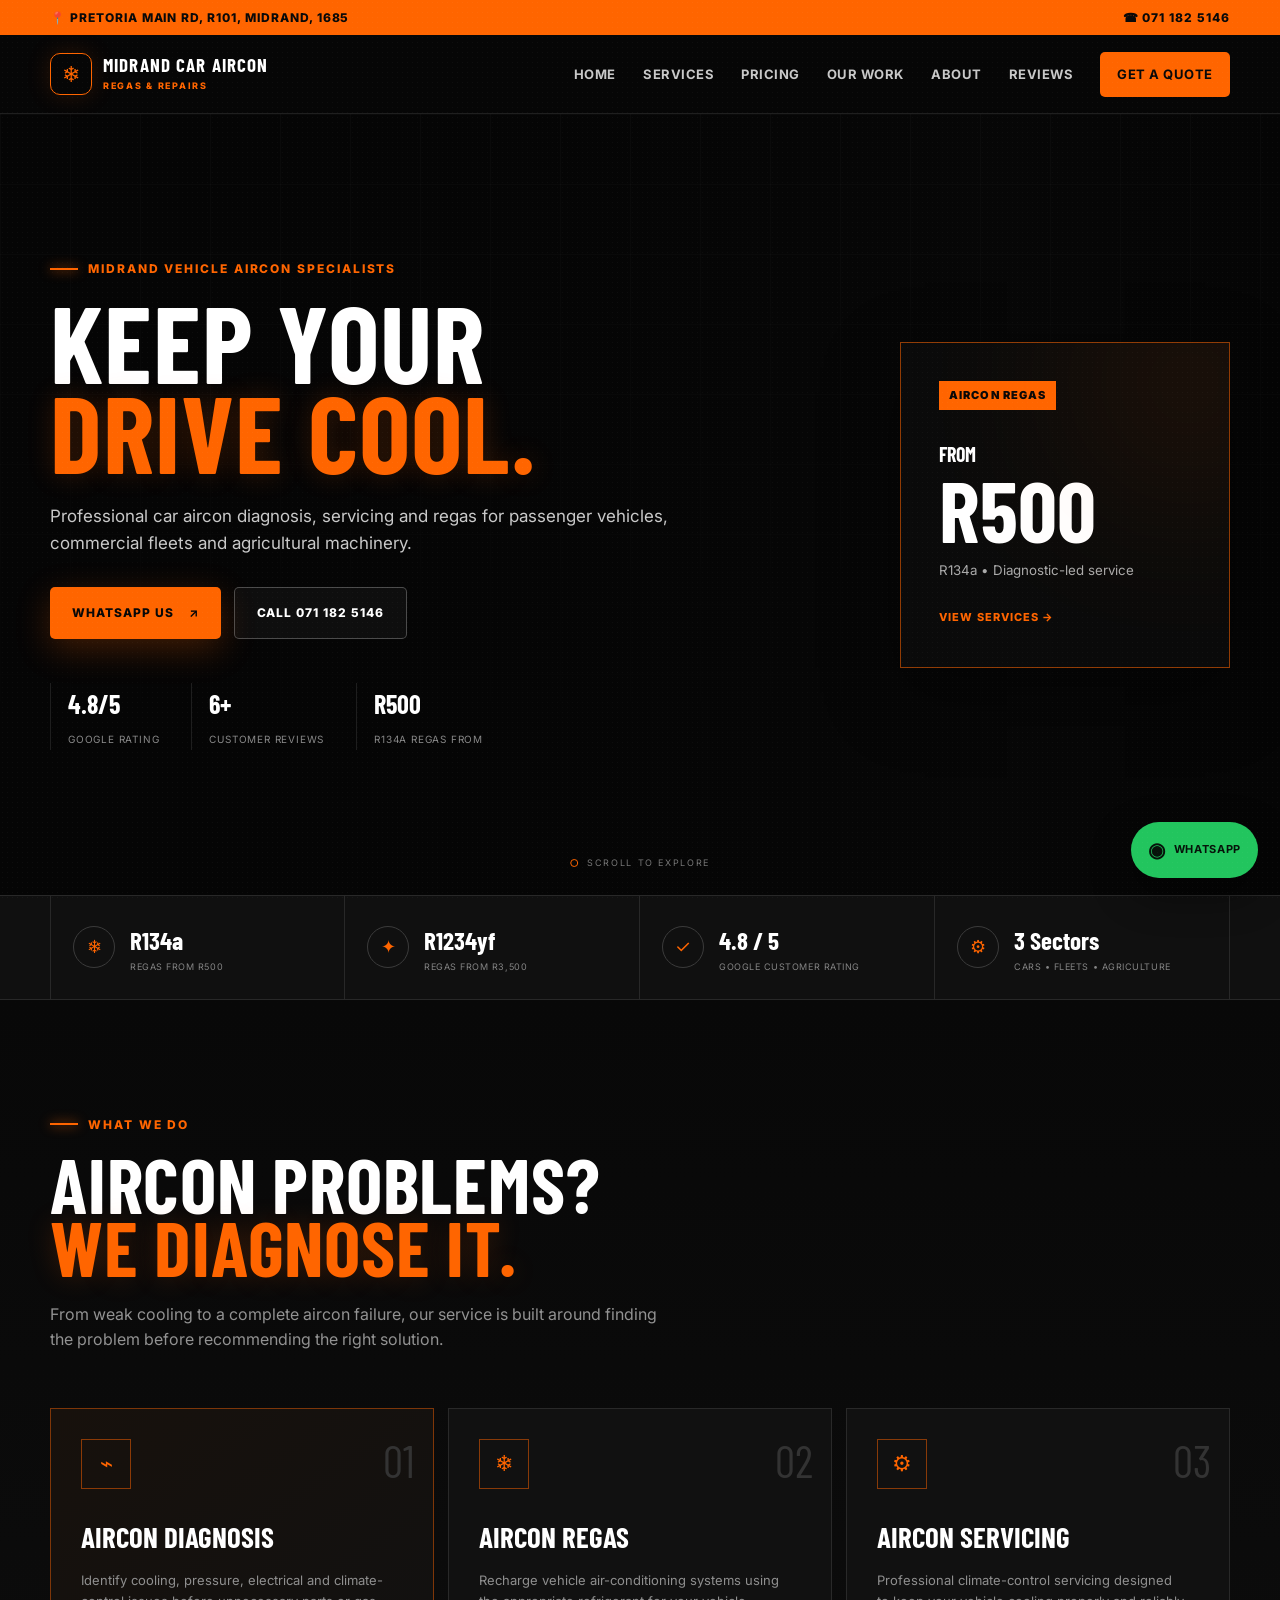
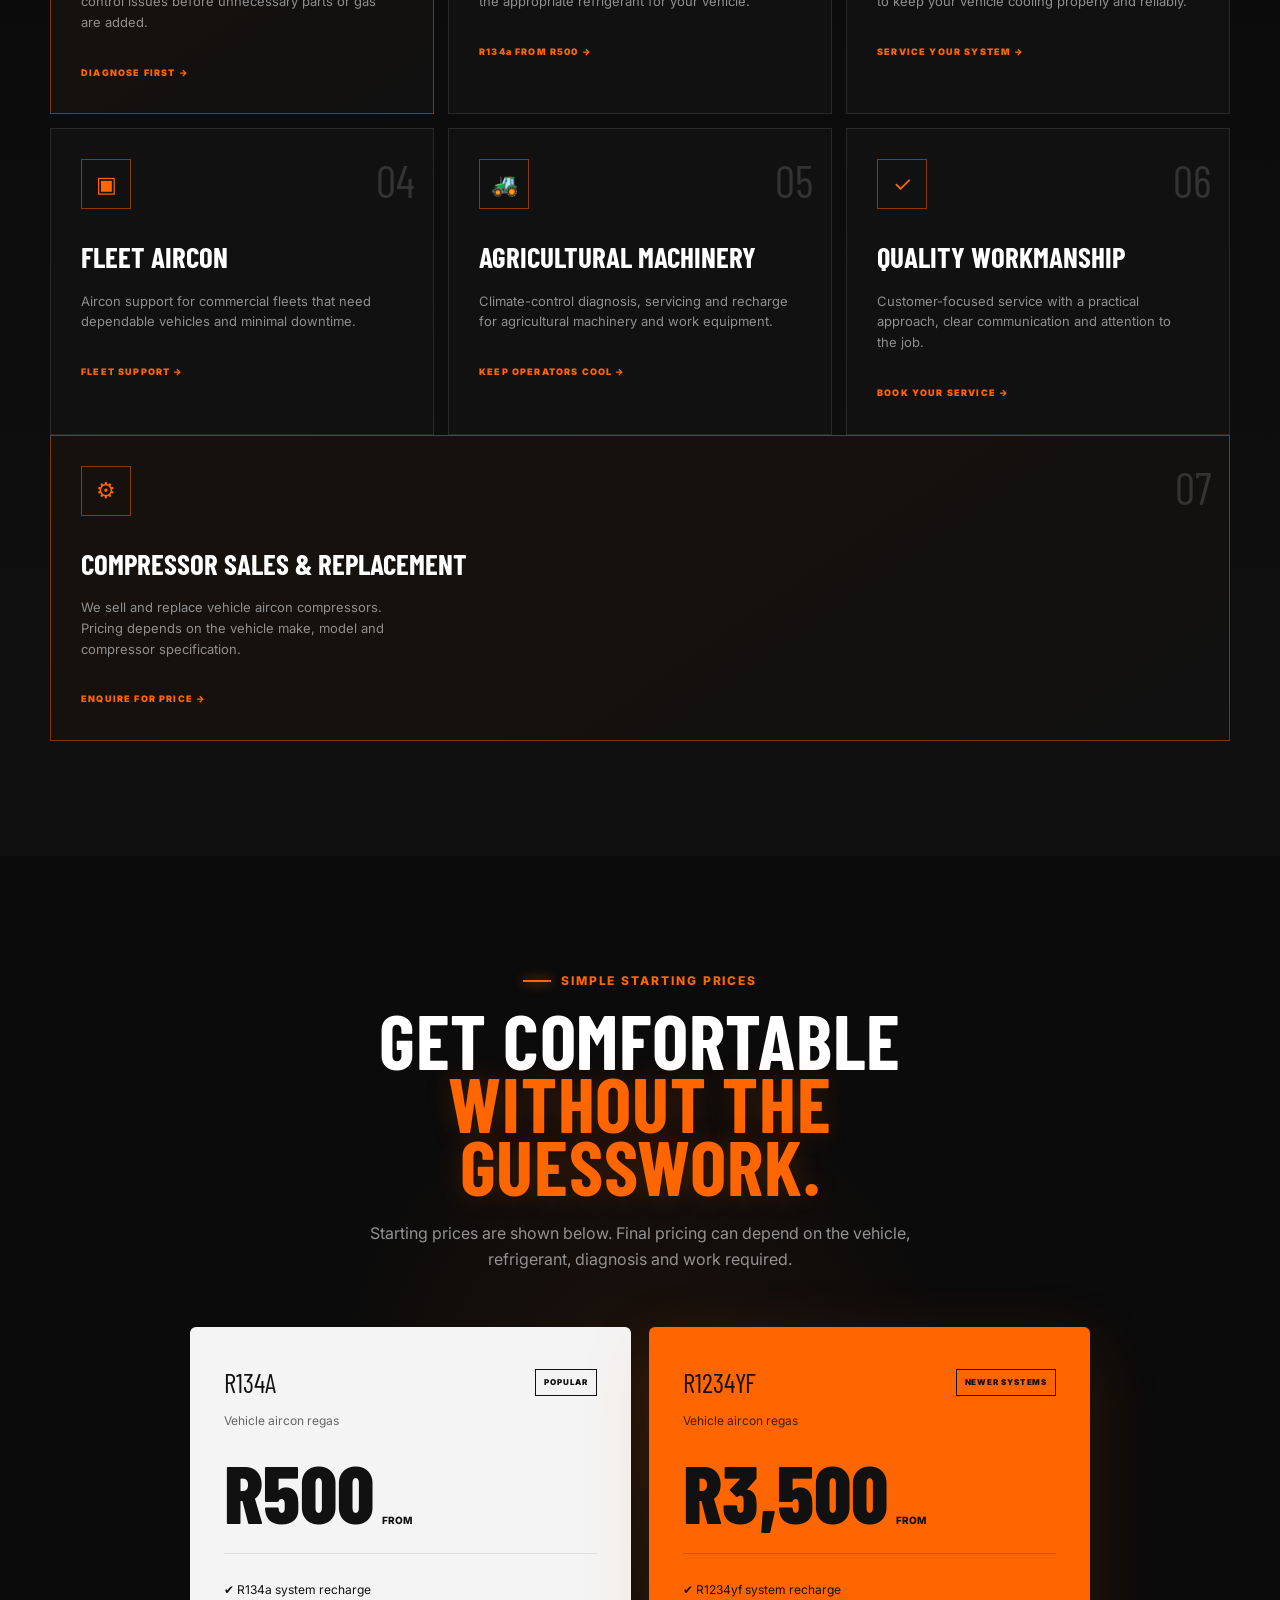
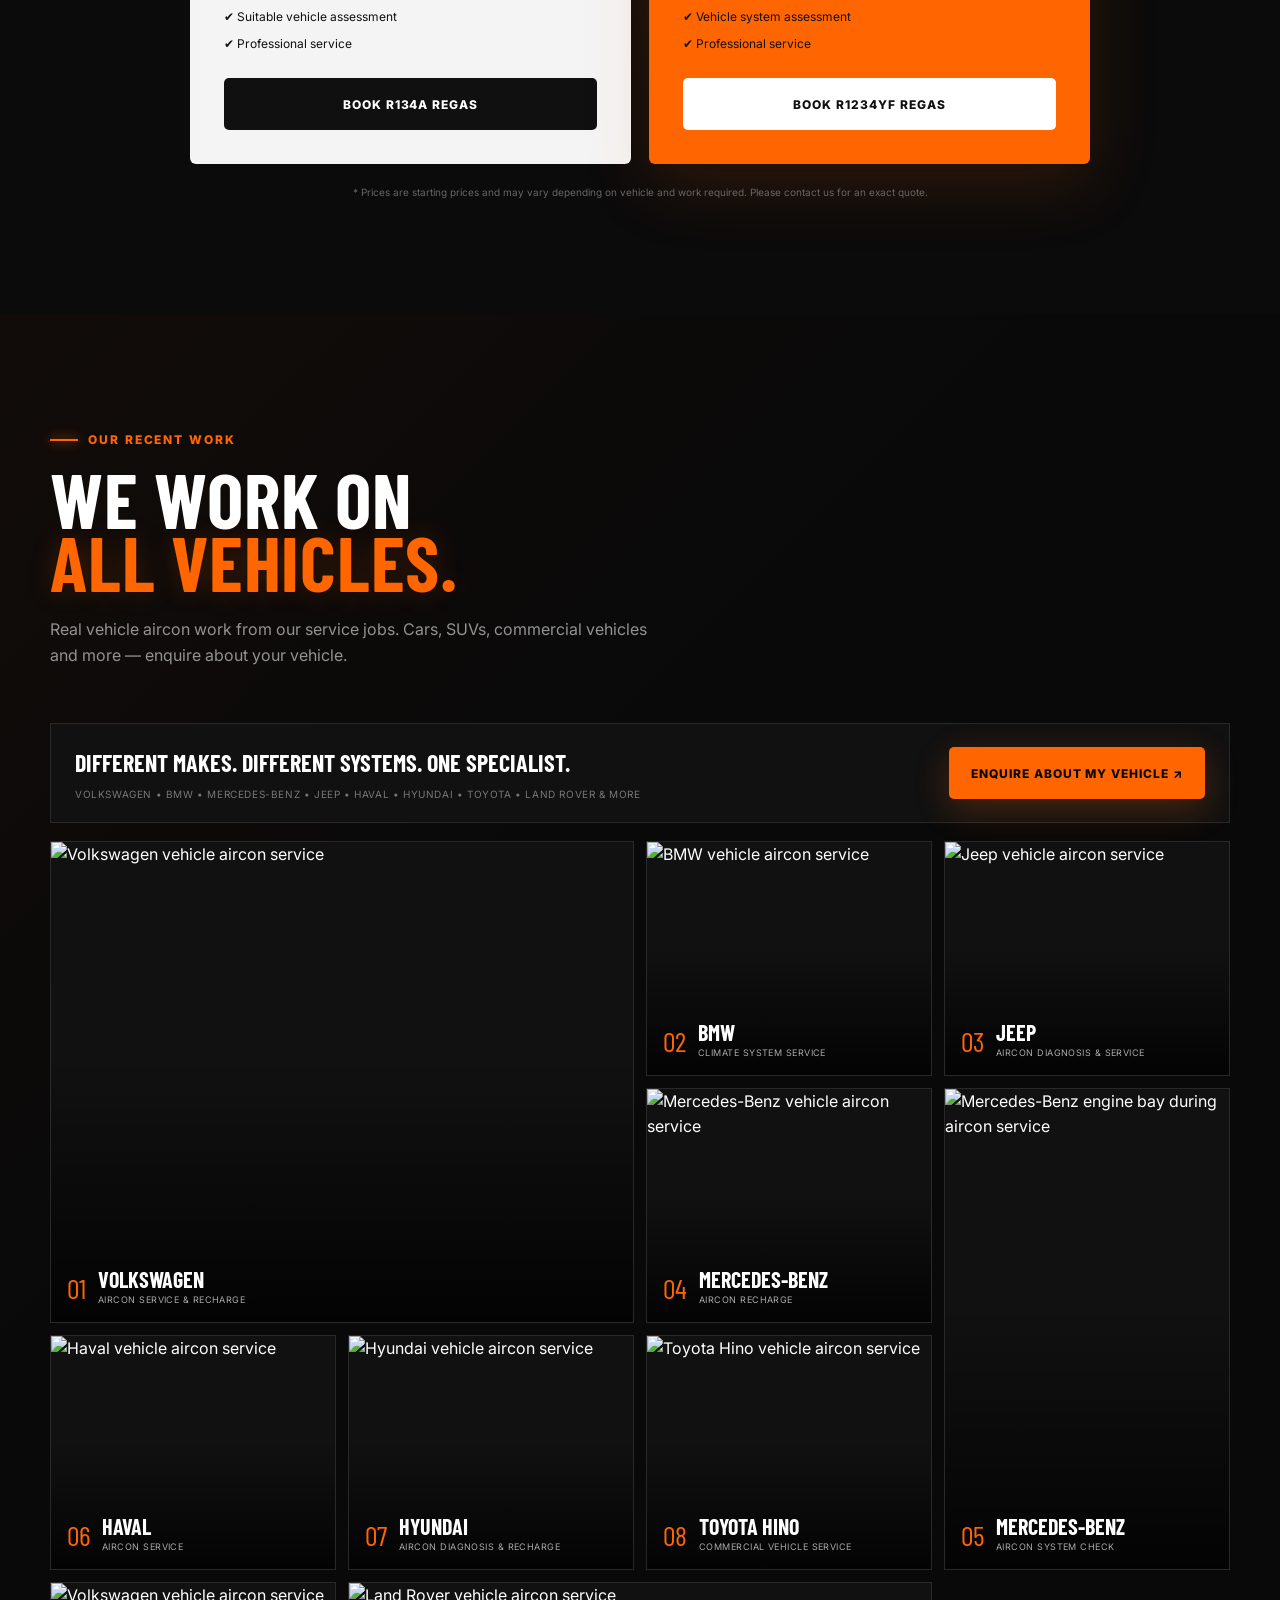
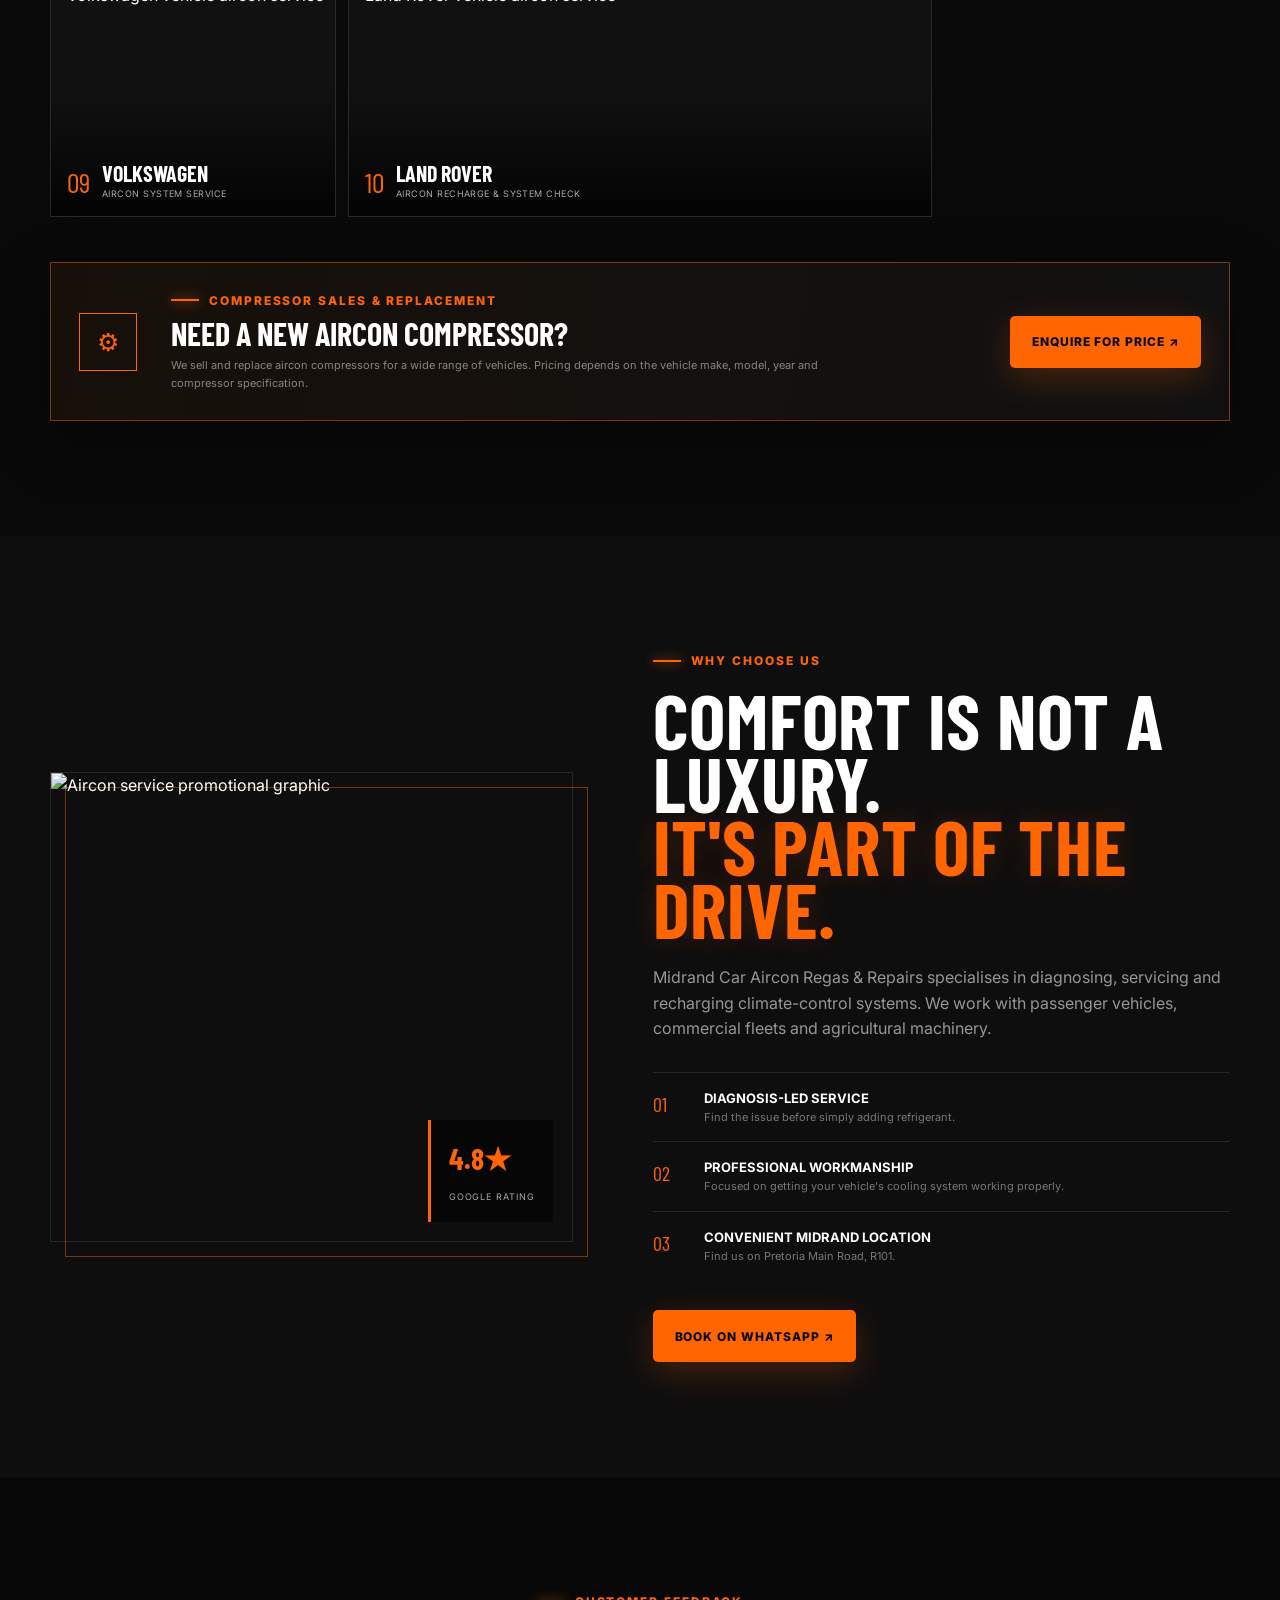
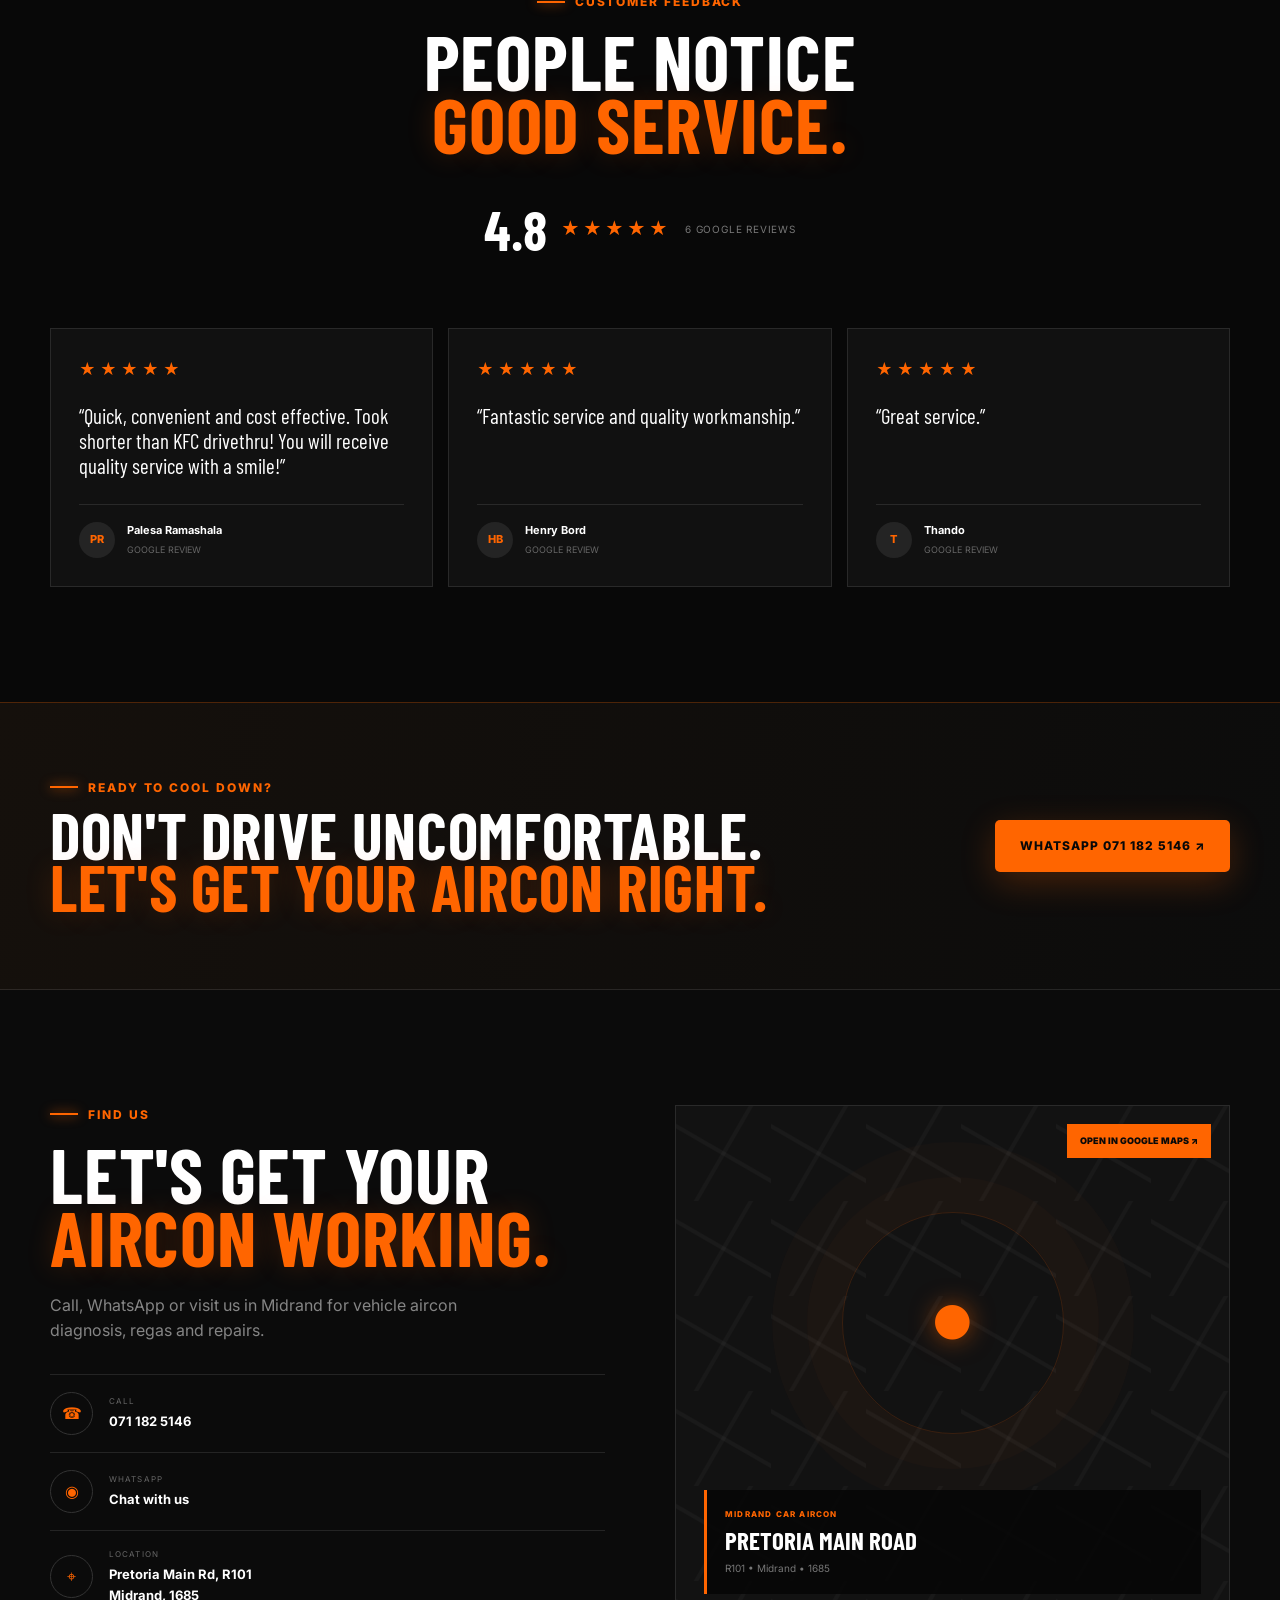
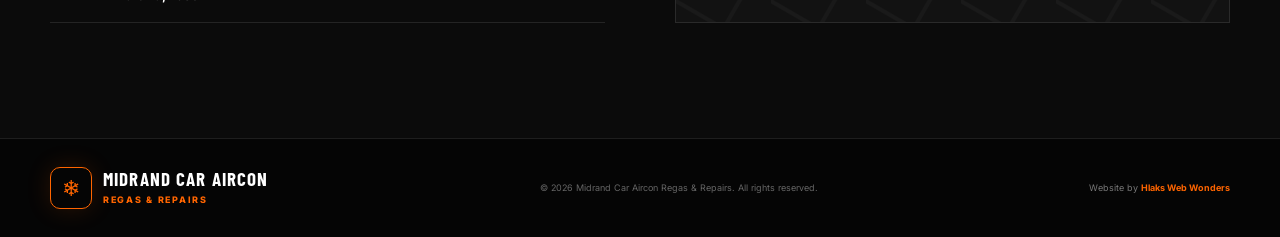
==== commit 5bfb49fc: "commit uploaded all picture" ====
--- a/index.html
+++ b/index.html
@@ -39,6 +39,7 @@
         <a href="#home">Home</a>
         <a href="#services">Services</a>
         <a href="#pricing">Pricing</a>
+        <a href="#gallery">Our Work</a>
         <a href="#about">About</a>
         <a href="#reviews">Reviews</a>
         <a href="#contact" class="nav-cta">Get a Quote</a>
@@ -171,6 +172,7 @@
             <span>BOOK YOUR SERVICE →</span>
           </article>
         </div>
+          <article class="service-card featured reveal"><div class="service-number">07</div><div class="service-icon">⚙</div><h3>Compressor Sales & Replacement</h3><p>We sell and replace vehicle aircon compressors. Pricing depends on the vehicle make, model and compressor specification.</p><span>ENQUIRE FOR PRICE →</span></article>
       </div>
     </section>
 
@@ -219,6 +221,38 @@
       </div>
     </section>
 
+
+    <section class="section gallery-section" id="gallery">
+      <div class="container">
+        <div class="section-heading reveal">
+          <p class="eyebrow"><span></span> OUR RECENT WORK</p>
+          <h2>We work on<br><em>all vehicles.</em></h2>
+          <p>Real vehicle aircon work from our service jobs. Cars, SUVs, commercial vehicles and more — enquire about your vehicle.</p>
+        </div>
+        <div class="gallery-intro reveal">
+          <div><strong>Different makes. Different systems. One specialist.</strong><span>Volkswagen • BMW • Mercedes-Benz • Jeep • Haval • Hyundai • Toyota • Land Rover & more</span></div>
+          <a class="btn btn-primary" href="https://wa.me/27711825146?text=Hi%2C%20I%27d%20like%20to%20enquire%20about%20aircon%20service%20for%20my%20vehicle." target="_blank" rel="noopener">Enquire About My Vehicle ↗</a>
+        </div>
+        <div class="gallery-grid">
+          <a class="gallery-item gallery-large reveal" href="assets/work-01-volkswagen.jpg" target="_blank"><img src="assets/work-01-volkswagen.jpg" alt="Volkswagen vehicle aircon service"><div class="gallery-caption"><span>01</span><div><strong>Volkswagen</strong><small>Aircon service & recharge</small></div></div></a>
+          <a class="gallery-item reveal delay-1" href="assets/work-02-bmw.jpg" target="_blank"><img src="assets/work-02-bmw.jpg" alt="BMW vehicle aircon service"><div class="gallery-caption"><span>02</span><div><strong>BMW</strong><small>Climate system service</small></div></div></a>
+          <a class="gallery-item reveal delay-2" href="assets/work-03-jeep.jpg" target="_blank"><img src="assets/work-03-jeep.jpg" alt="Jeep vehicle aircon service"><div class="gallery-caption"><span>03</span><div><strong>Jeep</strong><small>Aircon diagnosis & service</small></div></div></a>
+          <a class="gallery-item reveal" href="assets/work-04-mercedes-benz.jpg" target="_blank"><img src="assets/work-04-mercedes-benz.jpg" alt="Mercedes-Benz vehicle aircon service"><div class="gallery-caption"><span>04</span><div><strong>Mercedes-Benz</strong><small>Aircon recharge</small></div></div></a>
+          <a class="gallery-item gallery-tall reveal delay-1" href="assets/work-05-mercedes-benz.jpg" target="_blank"><img src="assets/work-05-mercedes-benz.jpg" alt="Mercedes-Benz engine bay during aircon service"><div class="gallery-caption"><span>05</span><div><strong>Mercedes-Benz</strong><small>Aircon system check</small></div></div></a>
+          <a class="gallery-item reveal delay-2" href="assets/work-06-haval.jpg" target="_blank"><img src="assets/work-06-haval.jpg" alt="Haval vehicle aircon service"><div class="gallery-caption"><span>06</span><div><strong>Haval</strong><small>Aircon service</small></div></div></a>
+          <a class="gallery-item reveal" href="assets/work-07-hyundai.jpg" target="_blank"><img src="assets/work-07-hyundai.jpg" alt="Hyundai vehicle aircon service"><div class="gallery-caption"><span>07</span><div><strong>Hyundai</strong><small>Aircon diagnosis & recharge</small></div></div></a>
+          <a class="gallery-item reveal delay-1" href="assets/work-08-toyota-hino.jpg" target="_blank"><img src="assets/work-08-toyota-hino.jpg" alt="Toyota Hino vehicle aircon service"><div class="gallery-caption"><span>08</span><div><strong>Toyota Hino</strong><small>Commercial vehicle service</small></div></div></a>
+          <a class="gallery-item reveal delay-2" href="assets/work-09-volkswagen.jpg" target="_blank"><img src="assets/work-09-volkswagen.jpg" alt="Volkswagen vehicle aircon service"><div class="gallery-caption"><span>09</span><div><strong>Volkswagen</strong><small>Aircon system service</small></div></div></a>
+          <a class="gallery-item gallery-wide reveal" href="assets/work-10-land-rover.jpg" target="_blank"><img src="assets/work-10-land-rover.jpg" alt="Land Rover vehicle aircon service"><div class="gallery-caption"><span>10</span><div><strong>Land Rover</strong><small>Aircon recharge & system check</small></div></div></a>
+        </div>
+        <div class="compressor-callout reveal">
+          <div class="compressor-icon">⚙</div>
+          <div><p class="eyebrow"><span></span> COMPRESSOR SALES & REPLACEMENT</p><h3>Need a new aircon compressor?</h3><p>We sell and replace aircon compressors for a wide range of vehicles. Pricing depends on the vehicle make, model, year and compressor specification.</p></div>
+          <a class="btn btn-primary" href="https://wa.me/27711825146?text=Hi%2C%20I%27d%20like%20to%20enquire%20about%20an%20aircon%20compressor%20for%20my%20vehicle.%20Please%20advise%20on%20availability%20and%20price." target="_blank" rel="noopener">Enquire for Price ↗</a>
+        </div>
+      </div>
+    </section>
+
     <!-- WHY US -->
     <section class="section about-section" id="about">
       <div class="container about-grid">
--- a/style.css
+++ b/style.css
@@ -104,6 +104,15 @@
 .service-card h3{font-family:"Barlow Condensed";font-size:29px;text-transform:uppercase}
 .service-card p{color:#8f8f8f;font-size:13px;margin:10px 0 25px;max-width:310px}
 .service-card>span{color:var(--orange);font-size:9px;font-weight:900;letter-spacing:.13em}
+
+
+/* RECENT WORK GALLERY */
+.gallery-section{background:#090909;position:relative}.gallery-section:before{content:"";position:absolute;inset:0;background:linear-gradient(135deg,rgba(255,101,0,.035),transparent 35%)}
+.gallery-intro{position:relative;display:flex;align-items:center;justify-content:space-between;gap:25px;background:#111;border:1px solid var(--line);padding:20px 24px;margin-bottom:18px}.gallery-intro strong,.gallery-intro span{display:block}.gallery-intro strong{font-family:"Barlow Condensed";font-size:24px;text-transform:uppercase}.gallery-intro span{font-size:10px;color:#777;text-transform:uppercase;letter-spacing:.06em;margin-top:3px}
+.gallery-grid{position:relative;display:grid;grid-template-columns:repeat(4,1fr);grid-auto-rows:235px;gap:12px}.gallery-item{position:relative;overflow:hidden;background:#111;border:1px solid var(--line)}.gallery-item img{width:100%;height:100%;object-fit:cover;transition:transform .65s cubic-bezier(.2,.7,.2,1),filter .5s}.gallery-item:after{content:"";position:absolute;inset:0;background:linear-gradient(180deg,transparent 45%,rgba(0,0,0,.9));opacity:.9}.gallery-item:hover img{transform:scale(1.08);filter:saturate(1.15)}.gallery-item:hover{border-color:rgba(255,101,0,.6)}.gallery-large{grid-column:span 2;grid-row:span 2}.gallery-tall{grid-row:span 2}.gallery-wide{grid-column:span 2}
+.gallery-caption{position:absolute;z-index:2;left:16px;right:16px;bottom:14px;display:flex;align-items:center;gap:12px}.gallery-caption>span{font-family:"Barlow Condensed";font-size:28px;color:var(--orange);line-height:1}.gallery-caption strong,.gallery-caption small{display:block}.gallery-caption strong{font-family:"Barlow Condensed";font-size:22px;text-transform:uppercase;line-height:1}.gallery-caption small{font-size:9px;color:#aaa;text-transform:uppercase;letter-spacing:.05em;margin-top:3px}
+.compressor-callout{position:relative;margin-top:45px;display:grid;grid-template-columns:70px 1fr auto;align-items:center;gap:22px;padding:28px;background:linear-gradient(100deg,#17100a,#111);border:1px solid rgba(255,101,0,.45);box-shadow:0 20px 60px rgba(0,0,0,.3)}.compressor-icon{width:58px;height:58px;border:1px solid var(--orange);display:grid;place-items:center;color:var(--orange);font-size:25px}.compressor-callout .eyebrow{margin-bottom:7px}.compressor-callout h3{font-family:"Barlow Condensed";font-size:32px;text-transform:uppercase;line-height:1}.compressor-callout>div:nth-child(2)>p:last-child{font-size:11px;color:#858585;max-width:680px;margin-top:8px}
+@media(max-width:720px){.gallery-intro{flex-direction:column;align-items:flex-start}.gallery-intro .btn{width:100%}.gallery-grid{grid-template-columns:1fr 1fr;grid-auto-rows:180px;gap:8px}.gallery-large{grid-column:span 2;grid-row:span 2}.gallery-tall{grid-row:span 1}.gallery-wide{grid-column:span 2}.gallery-caption{left:10px;right:10px;bottom:9px}.gallery-caption>span{font-size:20px}.gallery-caption strong{font-size:17px}.gallery-caption small{font-size:7px}.compressor-callout{grid-template-columns:50px 1fr;padding:20px;gap:14px}.compressor-icon{width:45px;height:45px;font-size:20px}.compressor-callout>.btn{grid-column:1/-1}}
 
 /* PRICING */
 .pricing-section{background:#0b0b0b;position:relative;overflow:hidden}
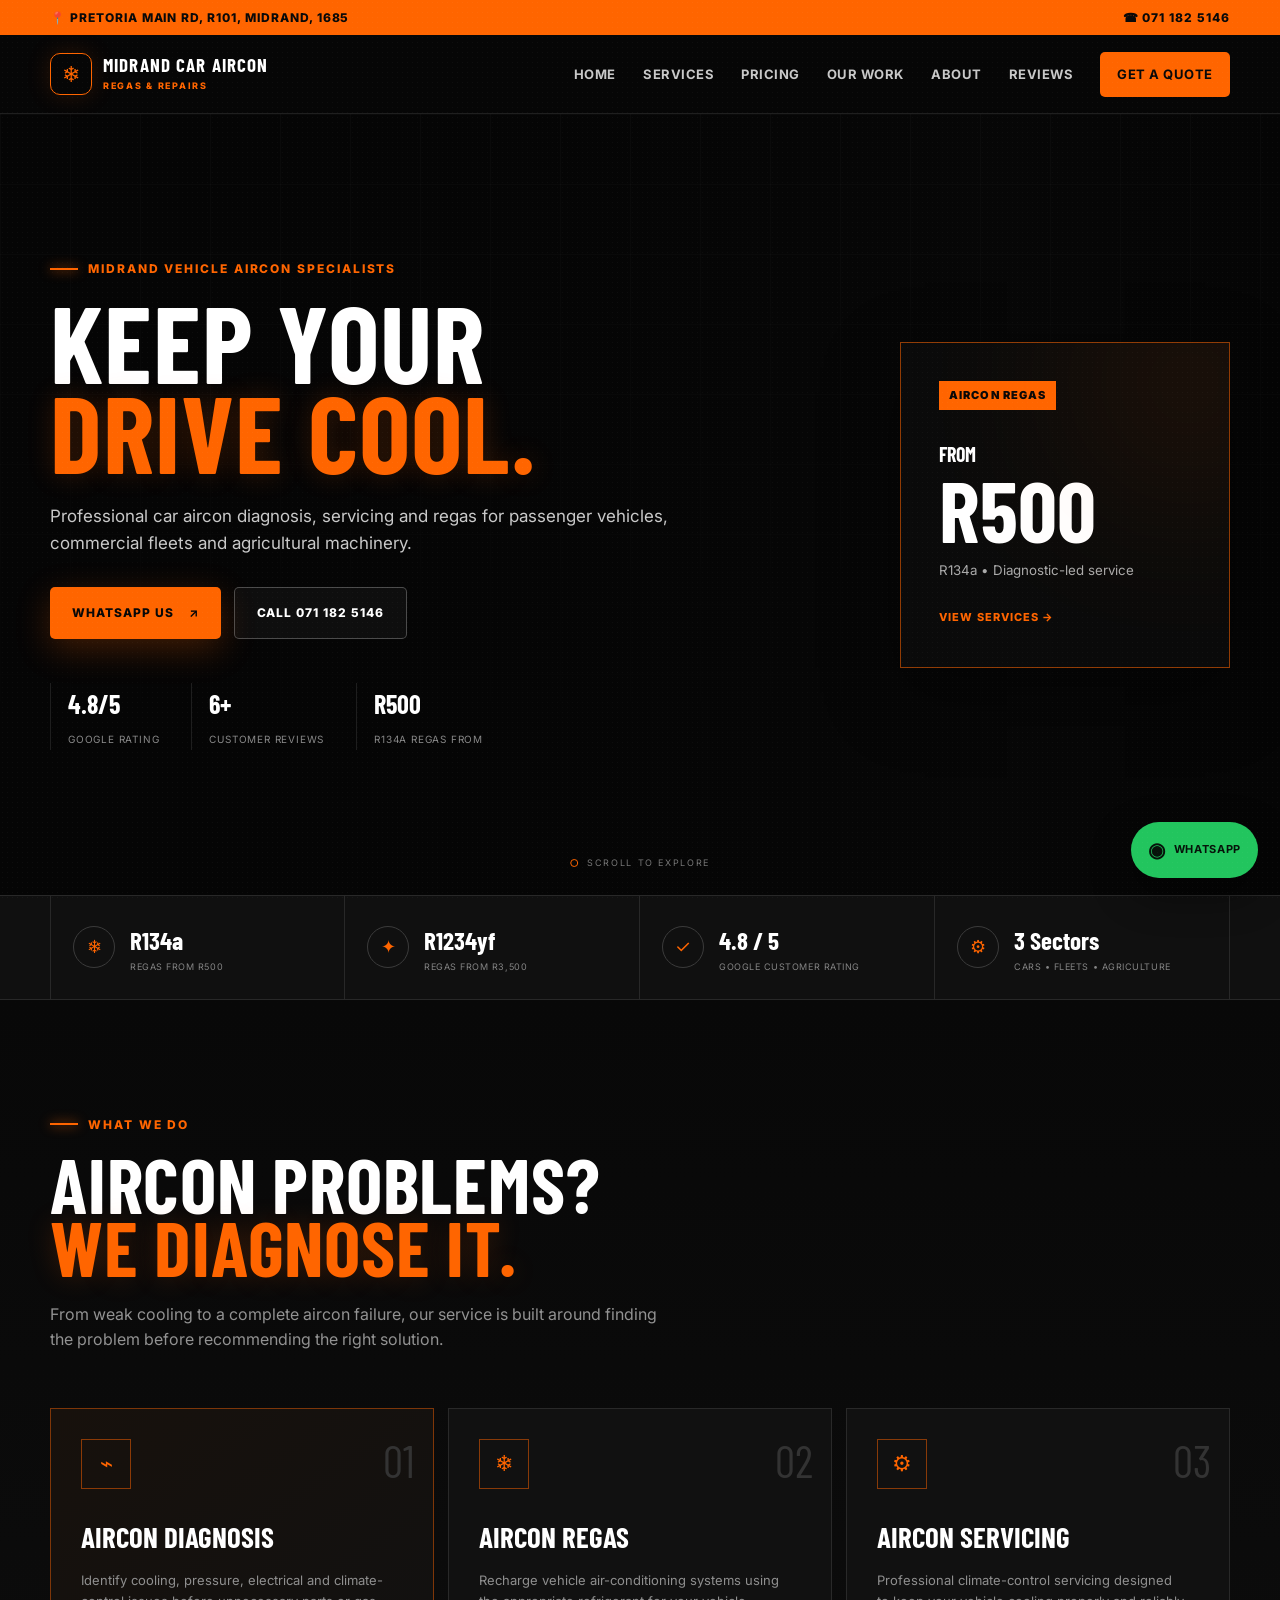
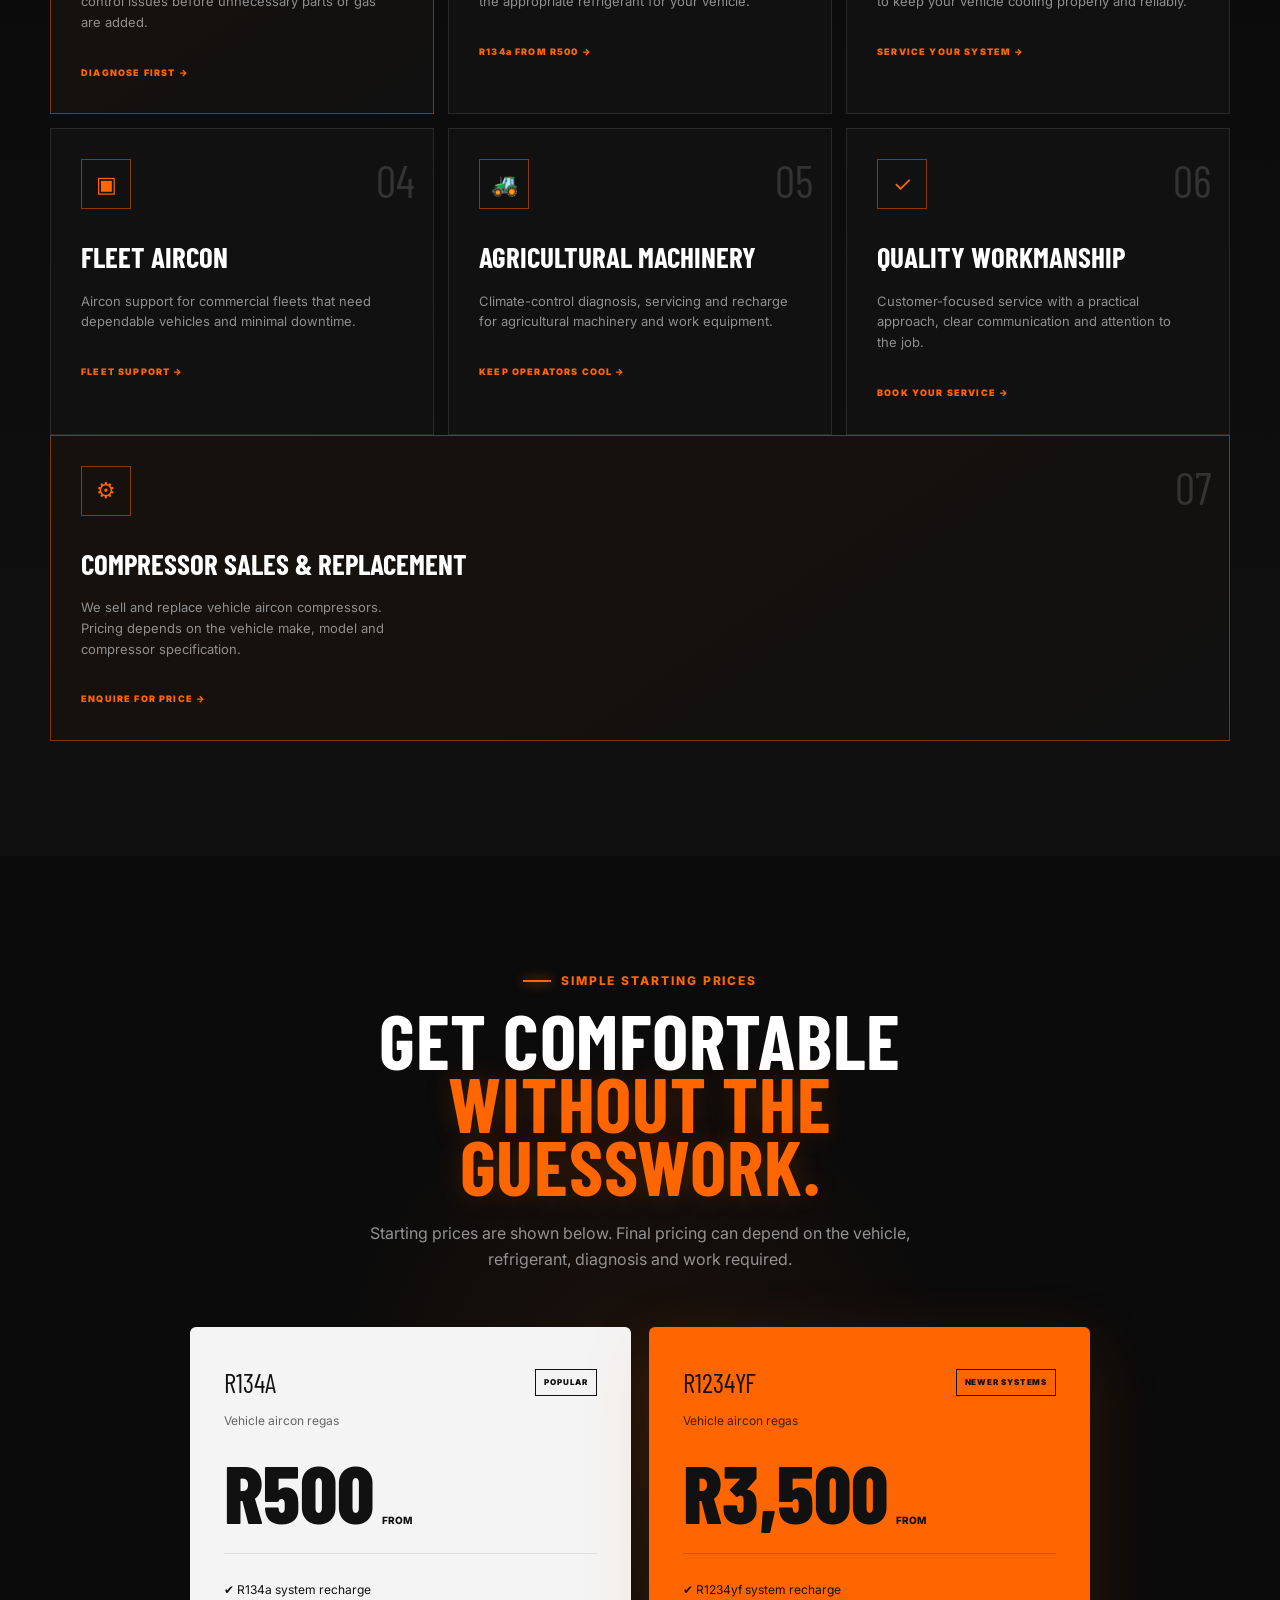
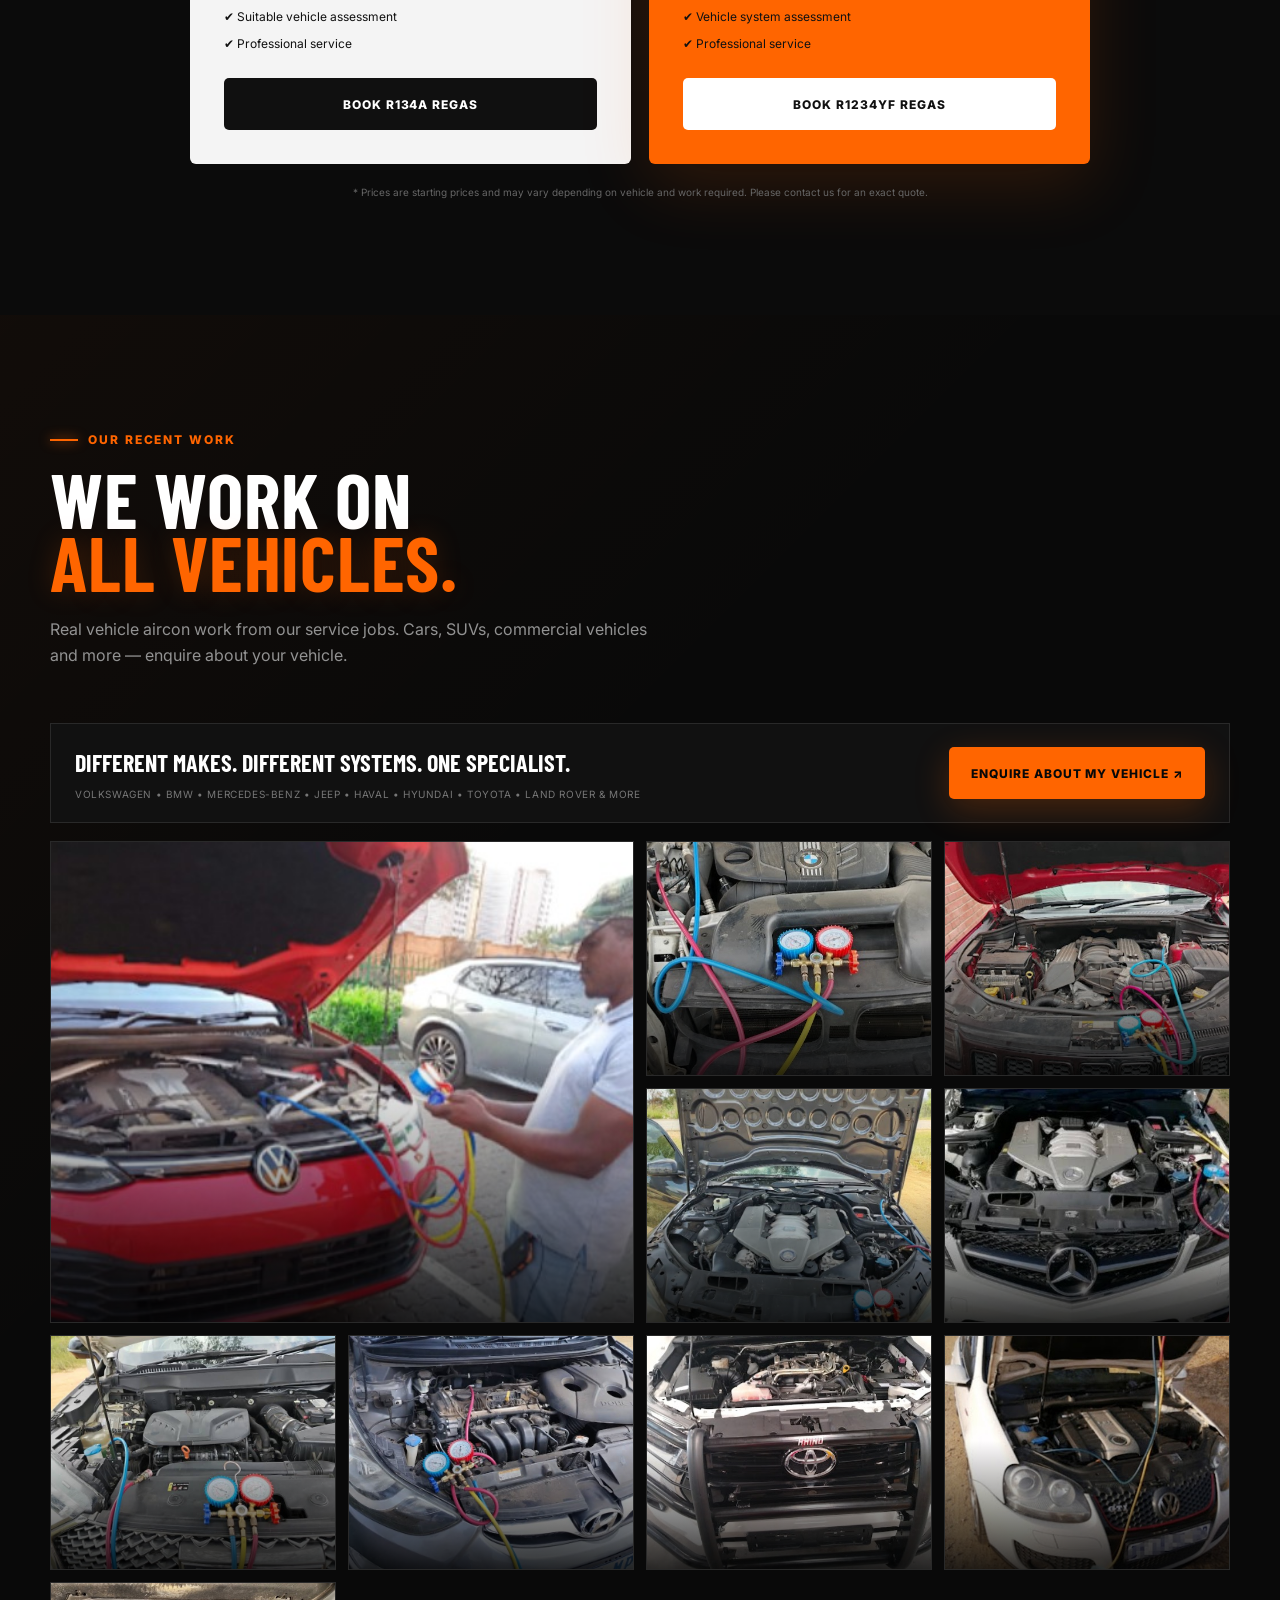
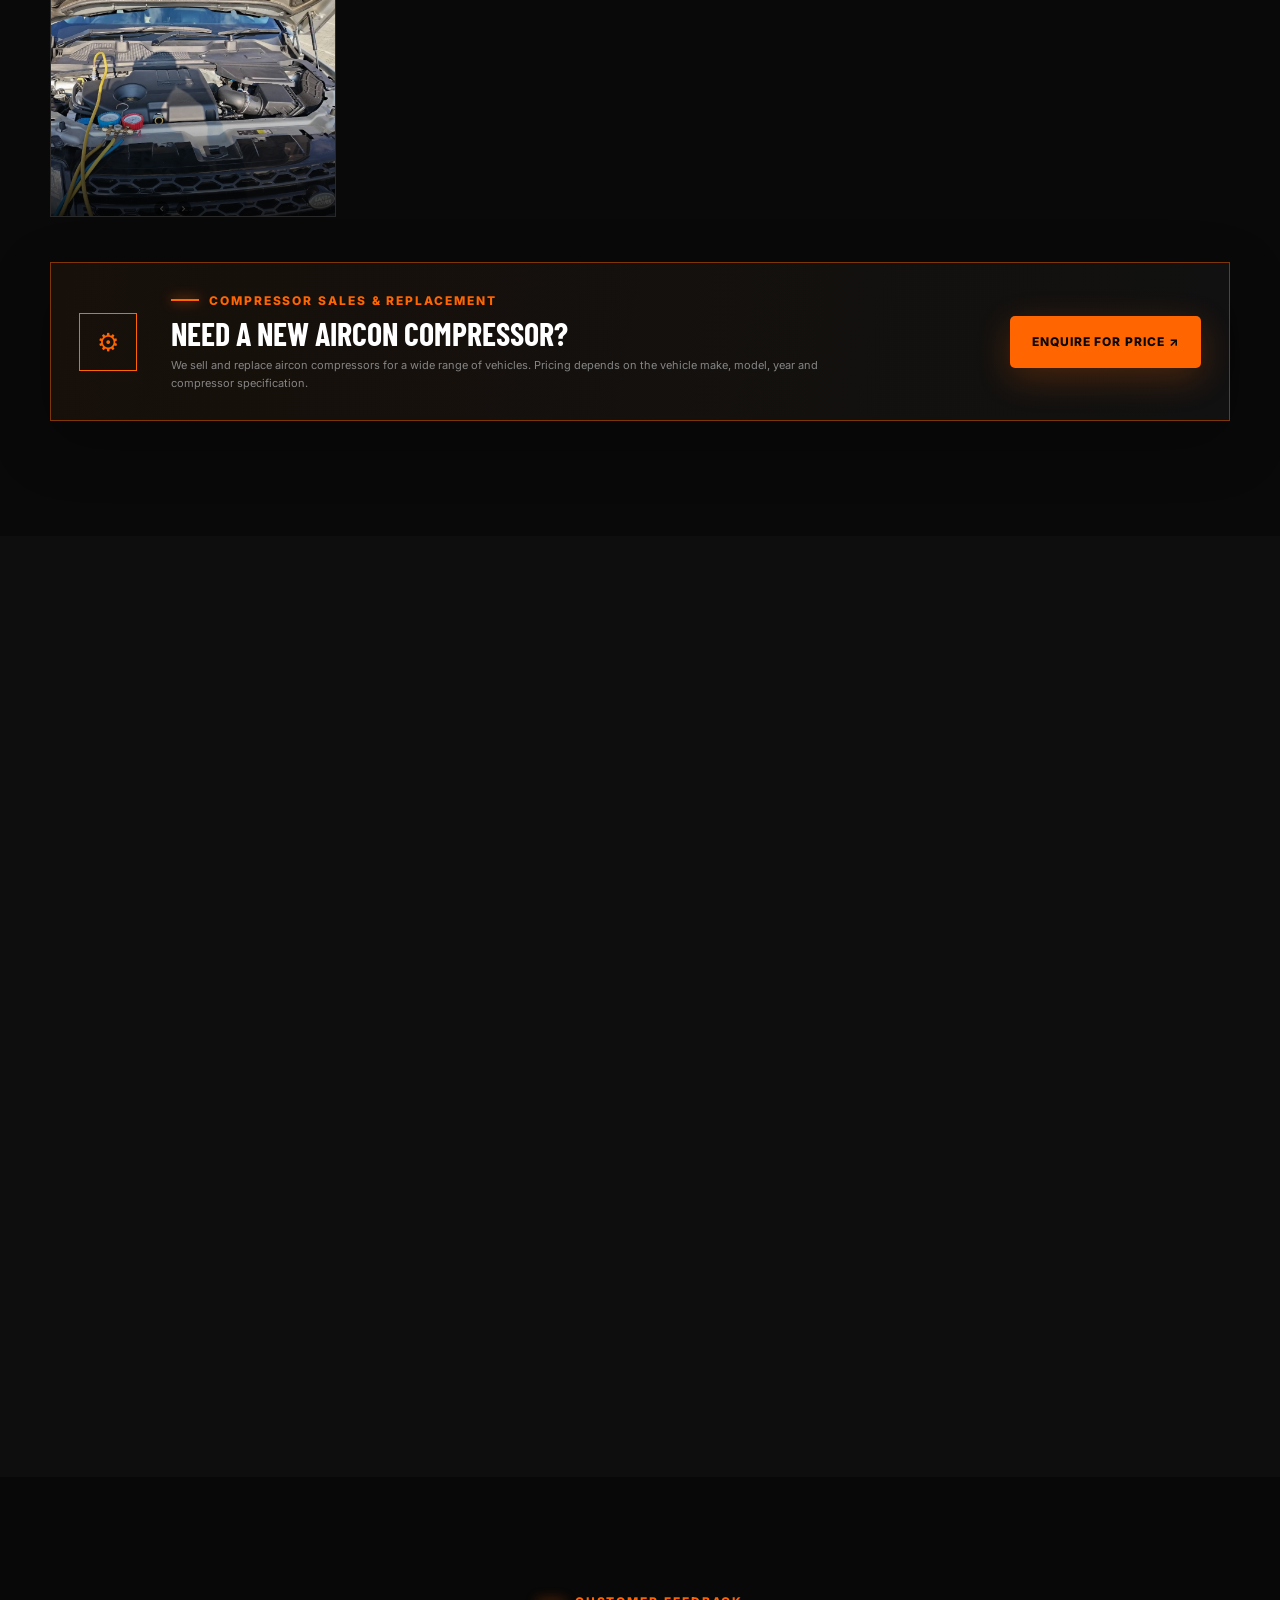
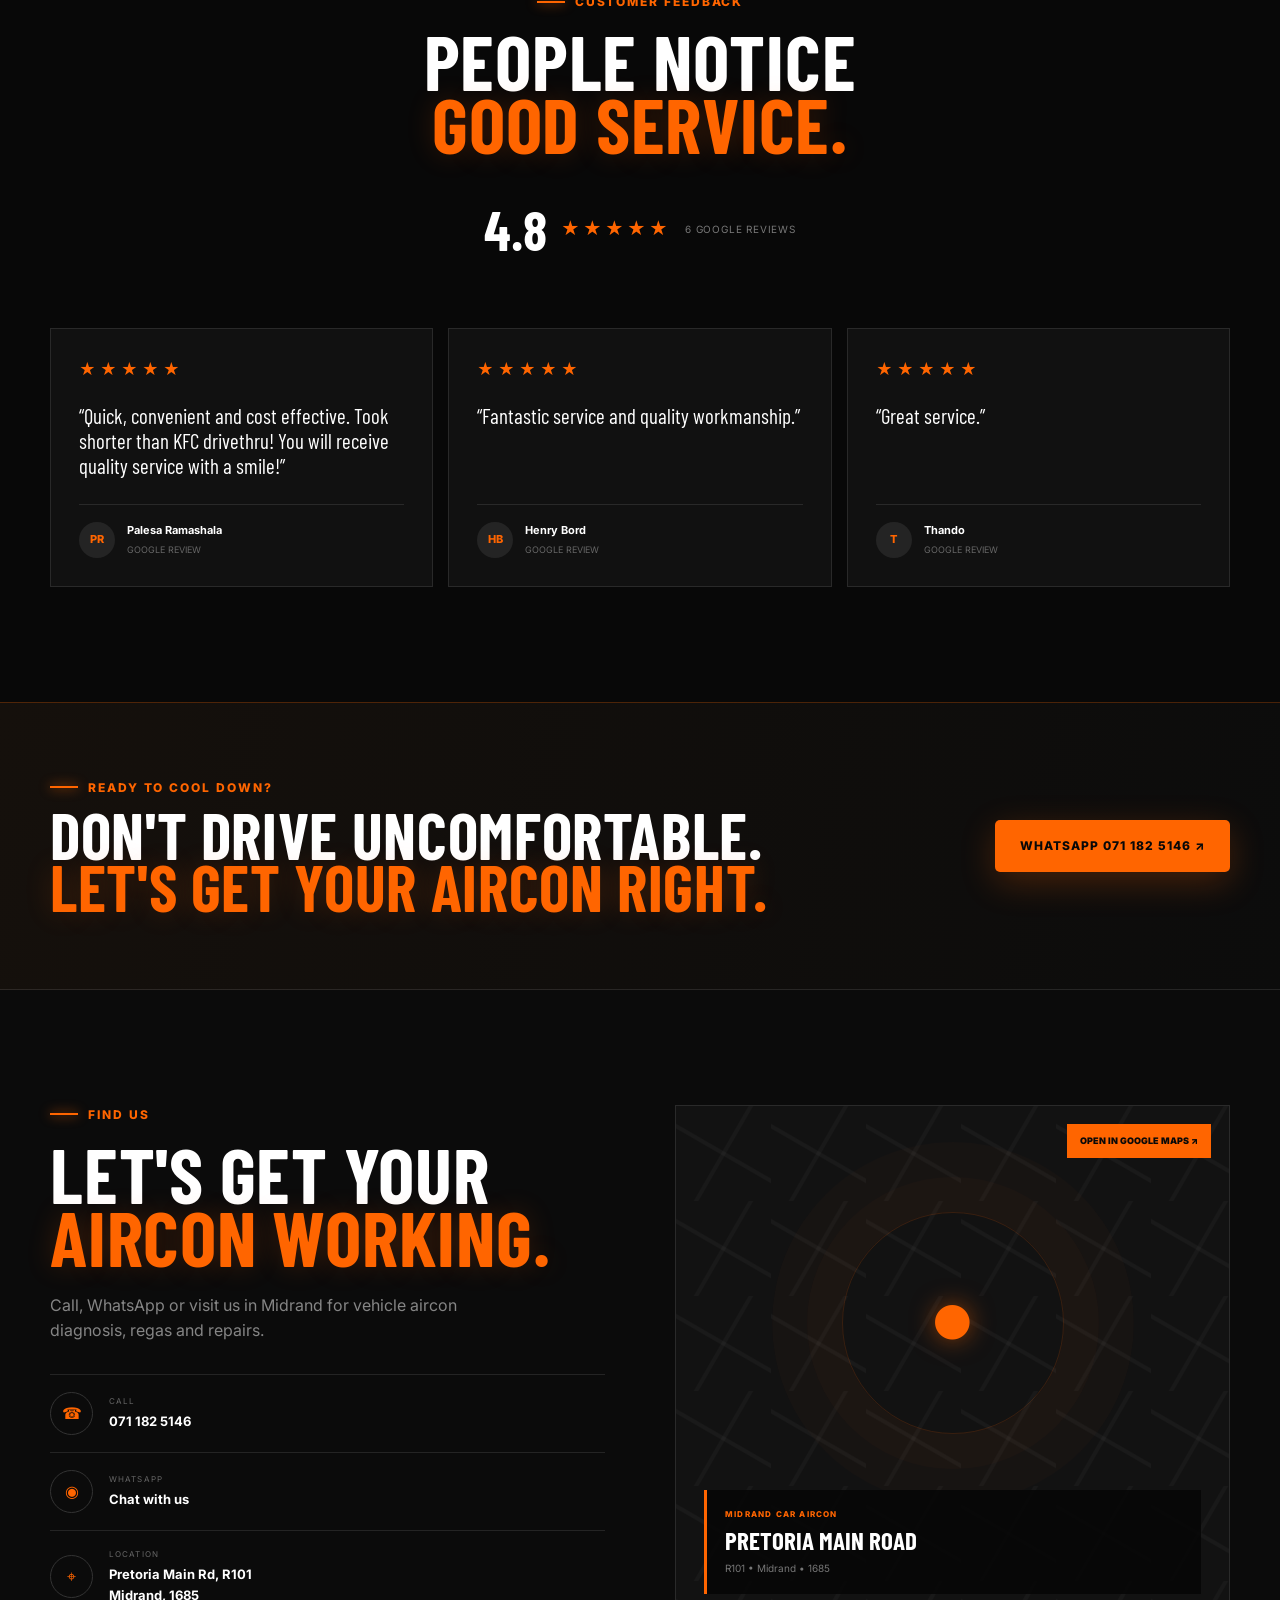
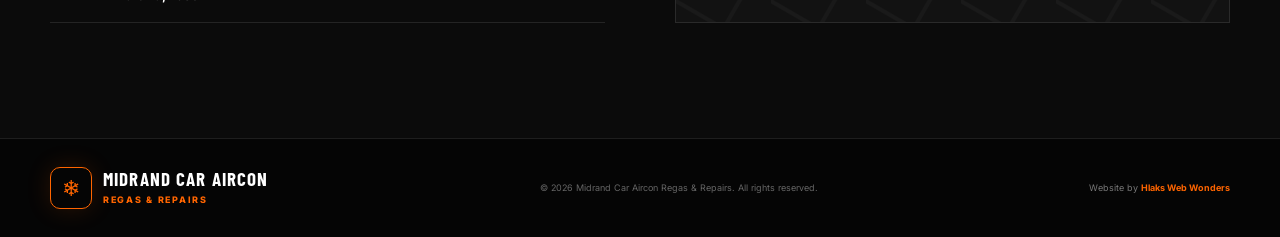
==== commit 12ba6583: "Update vehicle gallery images and links" ====
--- a/index.html
+++ b/index.html
@@ -222,6 +222,21 @@
     </section>
 
 
+    
+<!-- VEHICLE IMAGE FILES
+     Keep these files inside the assets folder:
+     assets/work-01-volkswagen.jpg
+     assets/work-02-bmw.jpg
+     assets/work-03-jeep.jpg
+     assets/work-04-mercedes-benz.jpg
+     assets/work-05-mercedes-benz.jpg
+     assets/work-06-haval.jpg
+     assets/work-07-hyundai.jpg
+     assets/work-08-toyota-hino.jpg
+     assets/work-09-volkswagen.jpg
+     assets/work-10-land-rover.jpg
+-->
+
     <section class="section gallery-section" id="gallery">
       <div class="container">
         <div class="section-heading reveal">
@@ -233,18 +248,50 @@
           <div><strong>Different makes. Different systems. One specialist.</strong><span>Volkswagen • BMW • Mercedes-Benz • Jeep • Haval • Hyundai • Toyota • Land Rover & more</span></div>
           <a class="btn btn-primary" href="https://wa.me/27711825146?text=Hi%2C%20I%27d%20like%20to%20enquire%20about%20aircon%20service%20for%20my%20vehicle." target="_blank" rel="noopener">Enquire About My Vehicle ↗</a>
         </div>
-        <div class="gallery-grid">
-          <a class="gallery-item gallery-large reveal" href="assets/work-01-volkswagen.jpg" target="_blank"><img src="assets/work-01-volkswagen.jpg" alt="Volkswagen vehicle aircon service"><div class="gallery-caption"><span>01</span><div><strong>Volkswagen</strong><small>Aircon service & recharge</small></div></div></a>
-          <a class="gallery-item reveal delay-1" href="assets/work-02-bmw.jpg" target="_blank"><img src="assets/work-02-bmw.jpg" alt="BMW vehicle aircon service"><div class="gallery-caption"><span>02</span><div><strong>BMW</strong><small>Climate system service</small></div></div></a>
-          <a class="gallery-item reveal delay-2" href="assets/work-03-jeep.jpg" target="_blank"><img src="assets/work-03-jeep.jpg" alt="Jeep vehicle aircon service"><div class="gallery-caption"><span>03</span><div><strong>Jeep</strong><small>Aircon diagnosis & service</small></div></div></a>
-          <a class="gallery-item reveal" href="assets/work-04-mercedes-benz.jpg" target="_blank"><img src="assets/work-04-mercedes-benz.jpg" alt="Mercedes-Benz vehicle aircon service"><div class="gallery-caption"><span>04</span><div><strong>Mercedes-Benz</strong><small>Aircon recharge</small></div></div></a>
-          <a class="gallery-item gallery-tall reveal delay-1" href="assets/work-05-mercedes-benz.jpg" target="_blank"><img src="assets/work-05-mercedes-benz.jpg" alt="Mercedes-Benz engine bay during aircon service"><div class="gallery-caption"><span>05</span><div><strong>Mercedes-Benz</strong><small>Aircon system check</small></div></div></a>
-          <a class="gallery-item reveal delay-2" href="assets/work-06-haval.jpg" target="_blank"><img src="assets/work-06-haval.jpg" alt="Haval vehicle aircon service"><div class="gallery-caption"><span>06</span><div><strong>Haval</strong><small>Aircon service</small></div></div></a>
-          <a class="gallery-item reveal" href="assets/work-07-hyundai.jpg" target="_blank"><img src="assets/work-07-hyundai.jpg" alt="Hyundai vehicle aircon service"><div class="gallery-caption"><span>07</span><div><strong>Hyundai</strong><small>Aircon diagnosis & recharge</small></div></div></a>
-          <a class="gallery-item reveal delay-1" href="assets/work-08-toyota-hino.jpg" target="_blank"><img src="assets/work-08-toyota-hino.jpg" alt="Toyota Hino vehicle aircon service"><div class="gallery-caption"><span>08</span><div><strong>Toyota Hino</strong><small>Commercial vehicle service</small></div></div></a>
-          <a class="gallery-item reveal delay-2" href="assets/work-09-volkswagen.jpg" target="_blank"><img src="assets/work-09-volkswagen.jpg" alt="Volkswagen vehicle aircon service"><div class="gallery-caption"><span>09</span><div><strong>Volkswagen</strong><small>Aircon system service</small></div></div></a>
-          <a class="gallery-item gallery-wide reveal" href="assets/work-10-land-rover.jpg" target="_blank"><img src="assets/work-10-land-rover.jpg" alt="Land Rover vehicle aircon service"><div class="gallery-caption"><span>10</span><div><strong>Land Rover</strong><small>Aircon recharge & system check</small></div></div></a>
-        </div>
+        <!-- VEHICLE GALLERY IMAGE CODE -->
+<div class="gallery-grid">
+
+  <a class="gallery-item gallery-large reveal" href="assets/work-01-volkswagen.jpg" data-lightbox="vehicle-gallery">
+    <img src="images car/Golf 8 vw.jpg" alt="Volkswagen vehicle aircon service">
+  </a>
+
+  <a class="gallery-item reveal" href="assets/work-02-bmw.jpg" data-lightbox="vehicle-gallery">
+    <img src="images car/bmw.jpg" alt="BMW vehicle aircon service">
+  </a>
+
+  <a class="gallery-item reveal" href="assets/work-03-jeep.jpg" data-lightbox="vehicle-gallery">
+    <img src="images car/Jeep 2.jpg" alt="Jeep vehicle aircon service">
+  </a>
+
+  <a class="gallery-item reveal" href="assets/work-04-mercedes-benz.jpg" data-lightbox="vehicle-gallery">
+    <img src="images car/car merc 2.jpg" alt="Mercedes-Benz vehicle aircon service">
+  </a>
+
+  <a class="gallery-item reveal" href="assets/work-05-mercedes-benz.jpg" data-lightbox="vehicle-gallery">
+    <img src="images car/car merc.jpg" alt="Mercedes-Benz vehicle aircon service">
+  </a>
+
+  <a class="gallery-item reveal" href="assets/work-06-haval.jpg" data-lightbox="vehicle-gallery">
+    <img src="images car/car merc haval.jpg" alt="Haval vehicle aircon service">
+  </a>
+
+  <a class="gallery-item reveal" href="assets/work-07-hyundai.jpg" data-lightbox="vehicle-gallery">
+    <img src="images car/hyundai.jpg" alt="Hyundai vehicle aircon service">
+  </a>
+
+  <a class="gallery-item reveal" href="assets/work-08-toyota-hino.jpg" data-lightbox="vehicle-gallery">
+    <img src="images car/Toyota.jpg" alt="Toyota Hino vehicle aircon service">
+  </a>
+
+  <a class="gallery-item reveal" href="assets/work-09-volkswagen.jpg" data-lightbox="vehicle-gallery">
+    <img src="images car/GTI.jpg" alt="Volkswagen vehicle aircon service">
+  </a>
+
+  <a class="gallery-item reveal" href="assets/work-10-land-rover.jpg" data-lightbox="vehicle-gallery">
+    <img src="images car/landrover.jpg" alt="Land Rover vehicle aircon service">
+  </a>
+
+</div>
         <div class="compressor-callout reveal">
           <div class="compressor-icon">⚙</div>
           <div><p class="eyebrow"><span></span> COMPRESSOR SALES & REPLACEMENT</p><h3>Need a new aircon compressor?</h3><p>We sell and replace aircon compressors for a wide range of vehicles. Pricing depends on the vehicle make, model, year and compressor specification.</p></div>
@@ -372,5 +419,20 @@
   </a>
 
   <script src="script.js"></script>
+
+<!-- VEHICLE GALLERY LIGHTBOX -->
+<div class="vehicle-lightbox" id="vehicleLightbox" aria-hidden="true">
+  <button class="lightbox-close" id="lightboxClose" aria-label="Close image viewer">×</button>
+  <button class="lightbox-prev" id="lightboxPrev" aria-label="Previous image">‹</button>
+  <div class="lightbox-stage">
+    <img id="lightboxImage" src="" alt="Vehicle aircon service work">
+    <div class="lightbox-info">
+      <span id="lightboxCounter">01 / 10</span>
+      <strong id="lightboxTitle">Vehicle Aircon Service</strong>
+    </div>
+  </div>
+  <button class="lightbox-next" id="lightboxNext" aria-label="Next image">›</button>
+</div>
+
 </body>
 </html>
--- a/style.css
+++ b/style.css
@@ -266,3 +266,28 @@
   .whatsapp-float{right:14px;bottom:14px;padding:12px 14px}
   .whatsapp-float b{display:none}
 }
+
+
+/* VEHICLE GALLERY LIGHTBOX */
+body.lightbox-open{overflow:hidden}
+.vehicle-lightbox{position:fixed;inset:0;z-index:99999;background:rgba(0,0,0,.96);display:flex;align-items:center;justify-content:center;padding:40px;opacity:0;visibility:hidden;pointer-events:none;transition:opacity .25s ease,visibility .25s ease}
+.vehicle-lightbox.active{opacity:1;visibility:visible;pointer-events:auto}
+.lightbox-stage{position:relative;width:min(1100px,88vw);height:min(82vh,800px);display:flex;align-items:center;justify-content:center}
+.lightbox-stage img{max-width:100%;max-height:100%;width:auto;height:auto;object-fit:contain;box-shadow:0 20px 80px rgba(0,0,0,.7);border:1px solid rgba(255,101,0,.45)}
+.lightbox-info{position:absolute;left:0;bottom:-38px;display:flex;align-items:center;gap:15px;font-family:"Barlow Condensed";text-transform:uppercase}
+.lightbox-info span{color:var(--orange);font-size:14px;letter-spacing:.08em}
+.lightbox-info strong{font-size:18px}
+.lightbox-close,.lightbox-prev,.lightbox-next{position:fixed;z-index:100000;border:1px solid rgba(255,101,0,.55);background:#111;color:#fff;width:48px;height:48px;display:grid;place-items:center;cursor:pointer;font-size:32px;transition:.2s}
+.lightbox-close:hover,.lightbox-prev:hover,.lightbox-next:hover{background:var(--orange);color:#000}
+.lightbox-close{top:22px;right:25px;font-size:30px;line-height:1}
+.lightbox-prev{left:25px;top:50%;transform:translateY(-50%)}
+.lightbox-next{right:25px;top:50%;transform:translateY(-50%)}
+@media(max-width:720px){
+  .vehicle-lightbox{padding:18px}
+  .lightbox-stage{width:94vw;height:72vh}
+  .lightbox-close{top:12px;right:12px;width:42px;height:42px}
+  .lightbox-prev,.lightbox-next{width:40px;height:40px;top:auto;bottom:25px;transform:none}
+  .lightbox-prev{left:calc(50% - 50px)}
+  .lightbox-next{right:calc(50% - 50px)}
+  .lightbox-info{bottom:-35px;left:50%;transform:translateX(-50%);white-space:nowrap}
+}
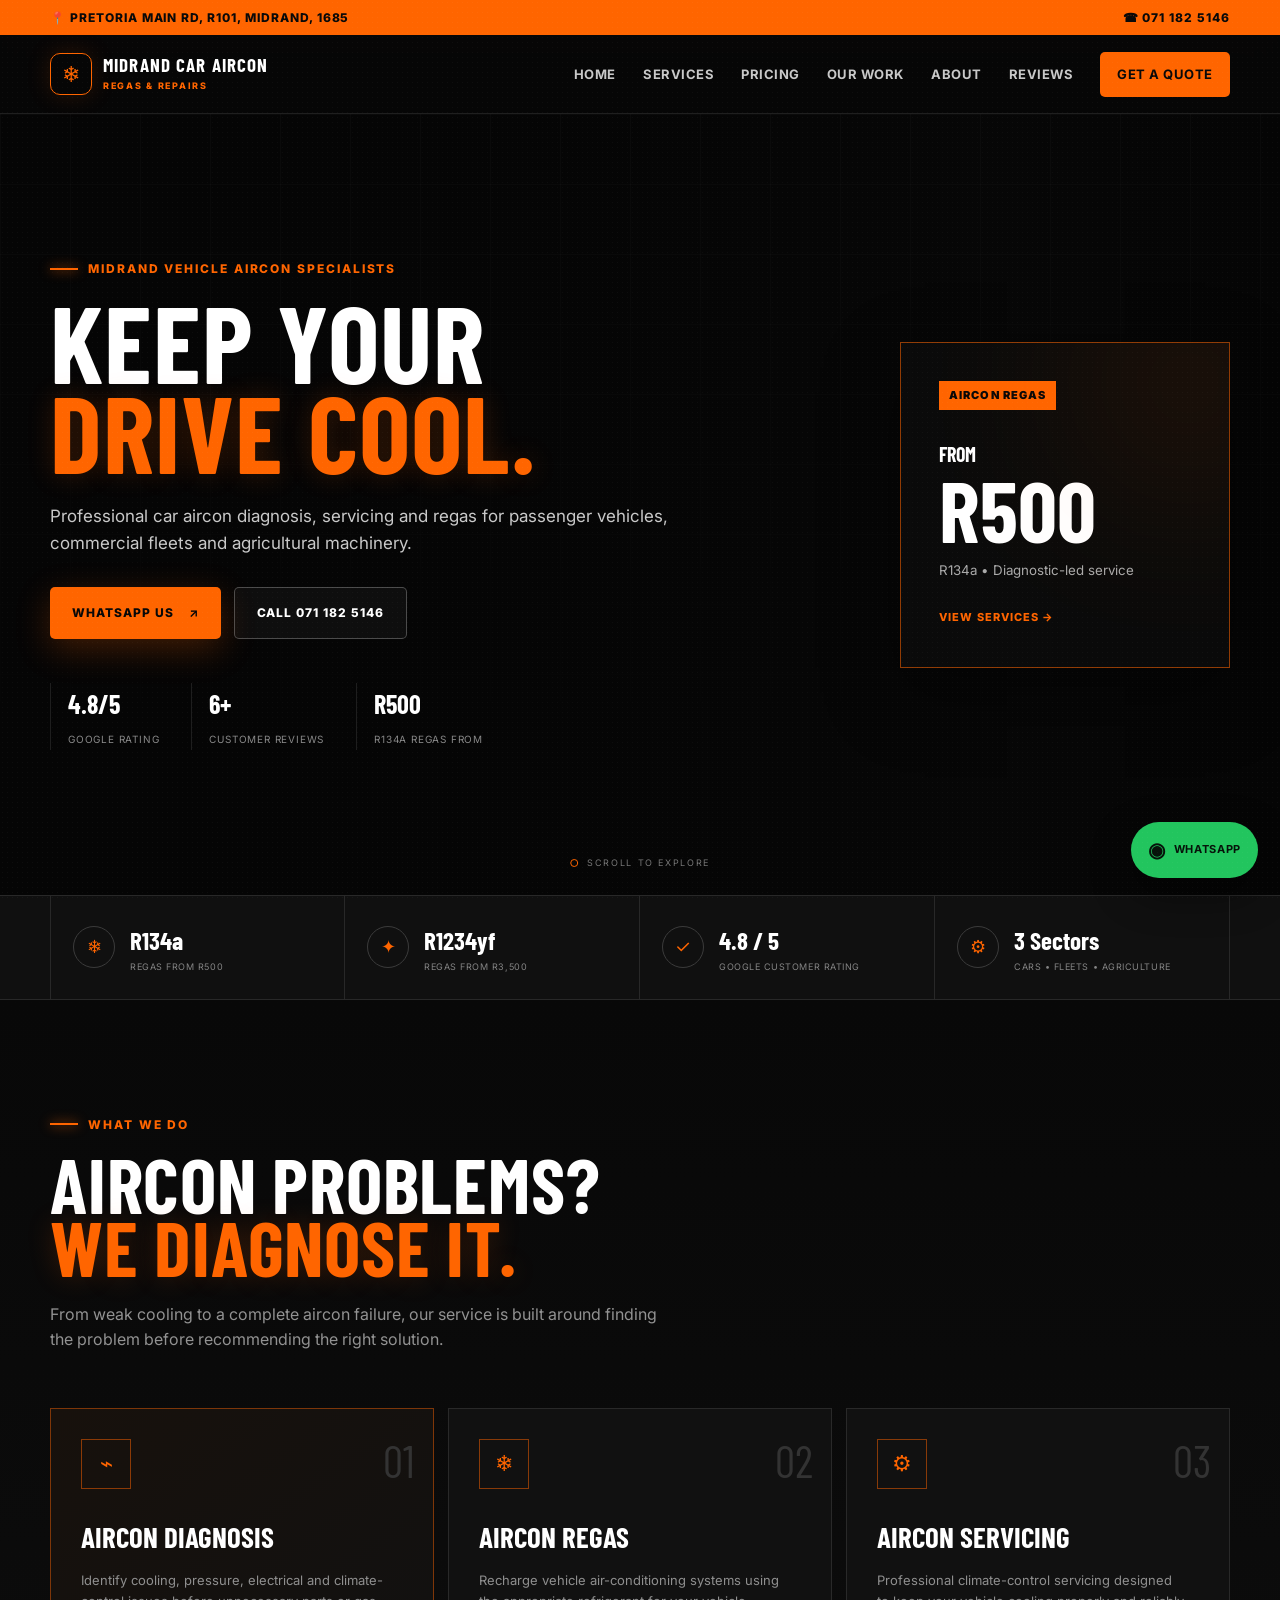
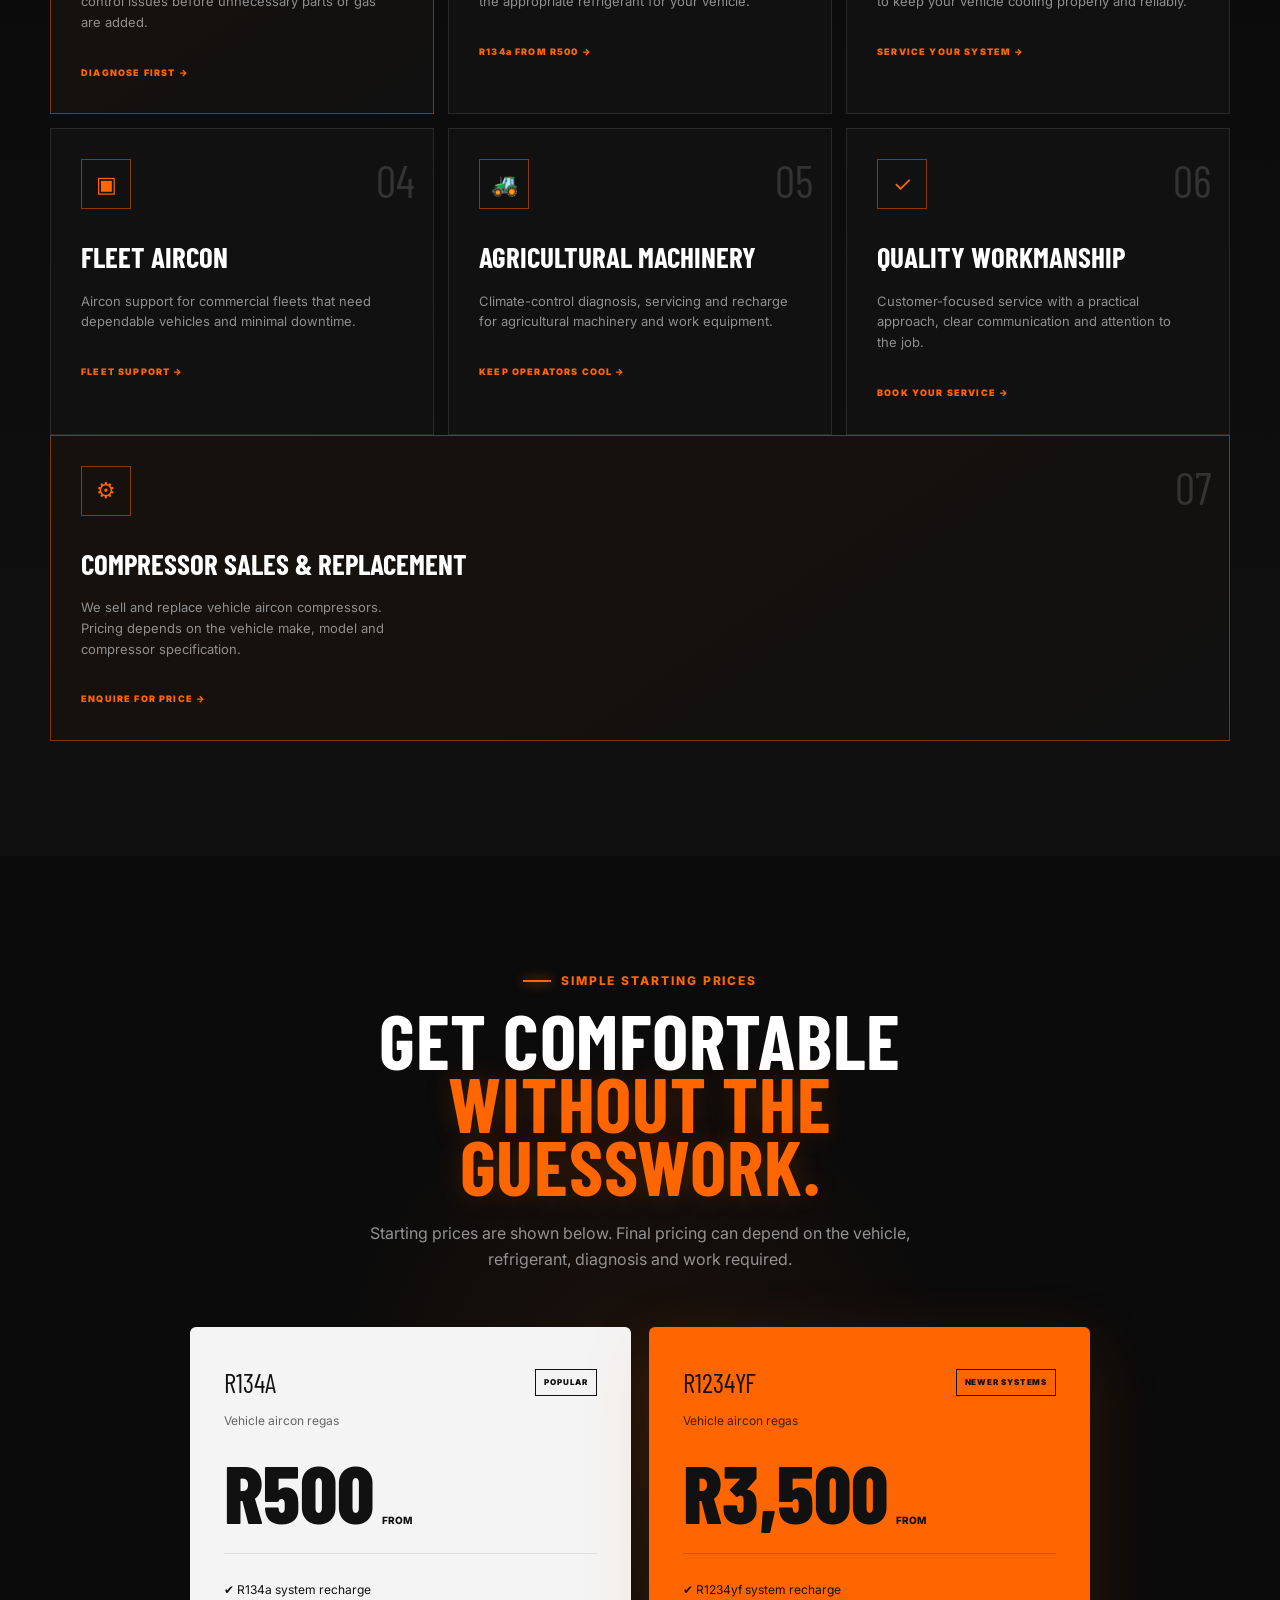
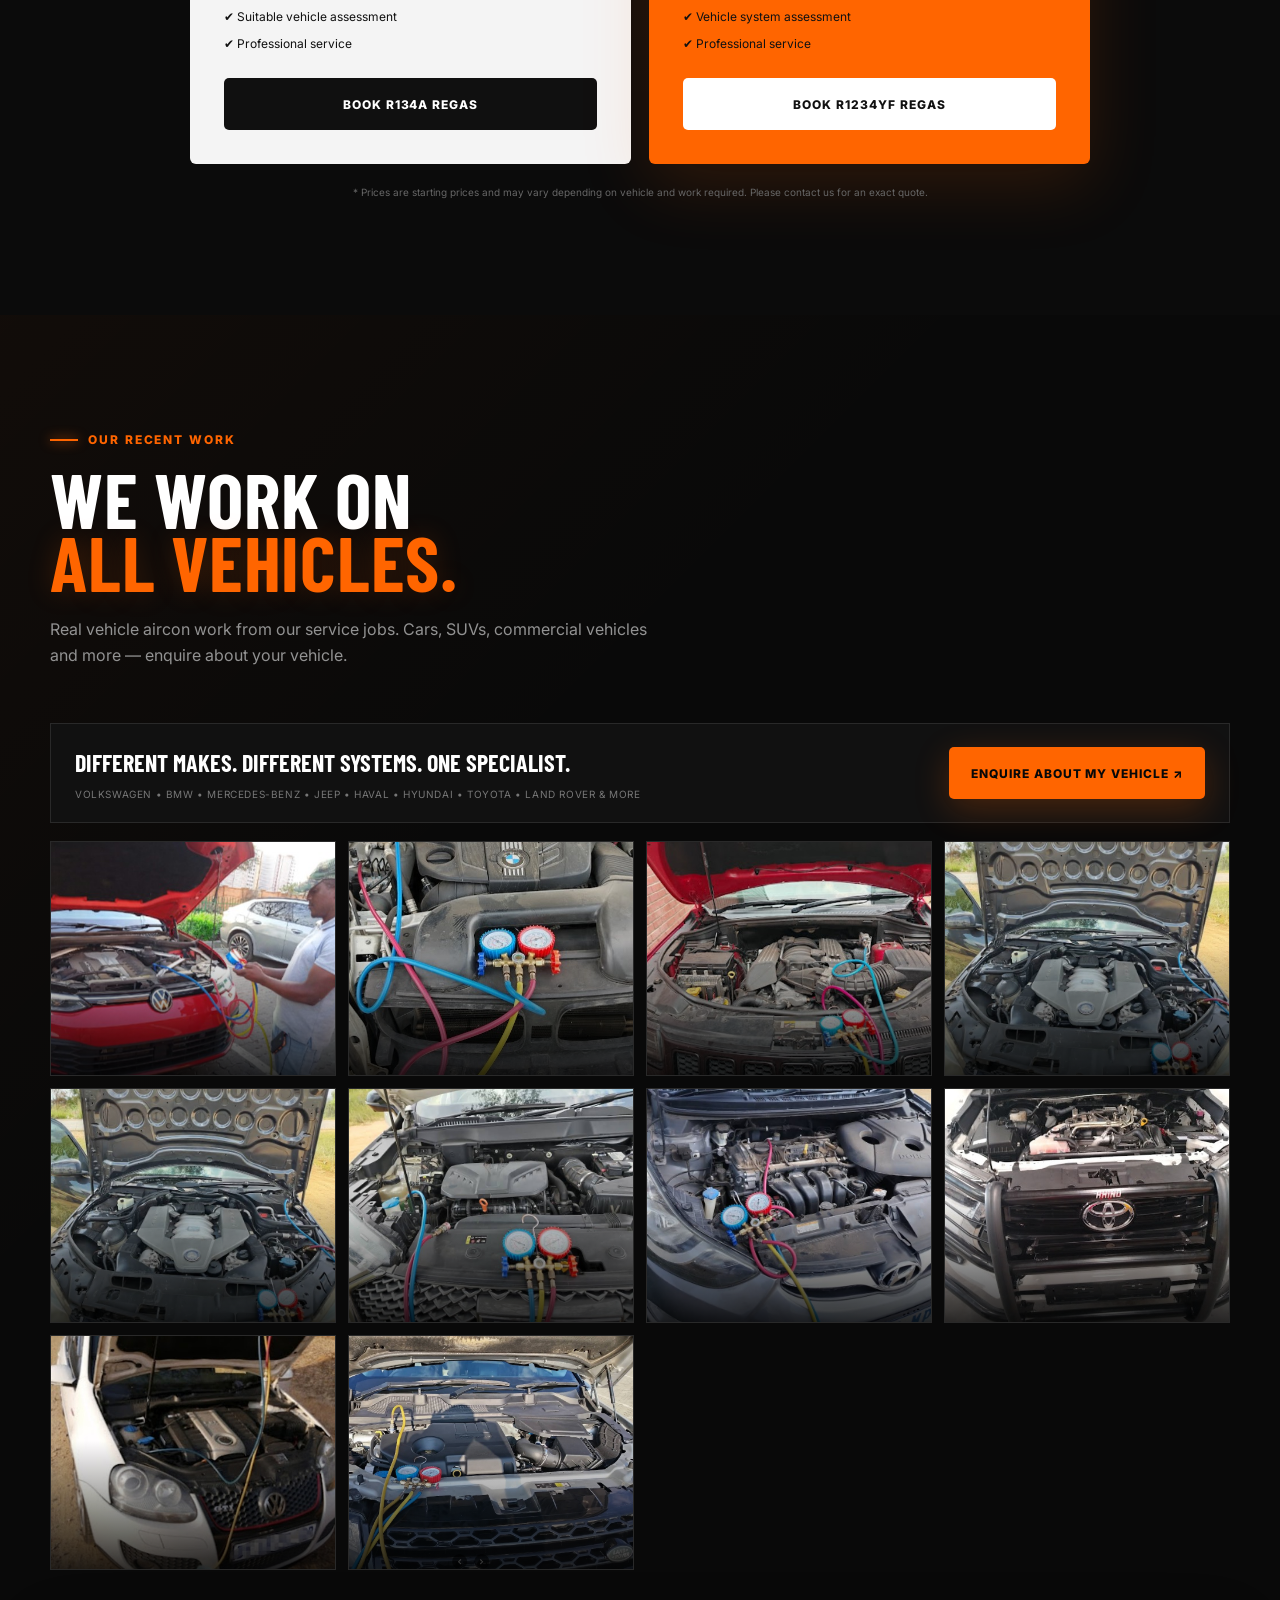
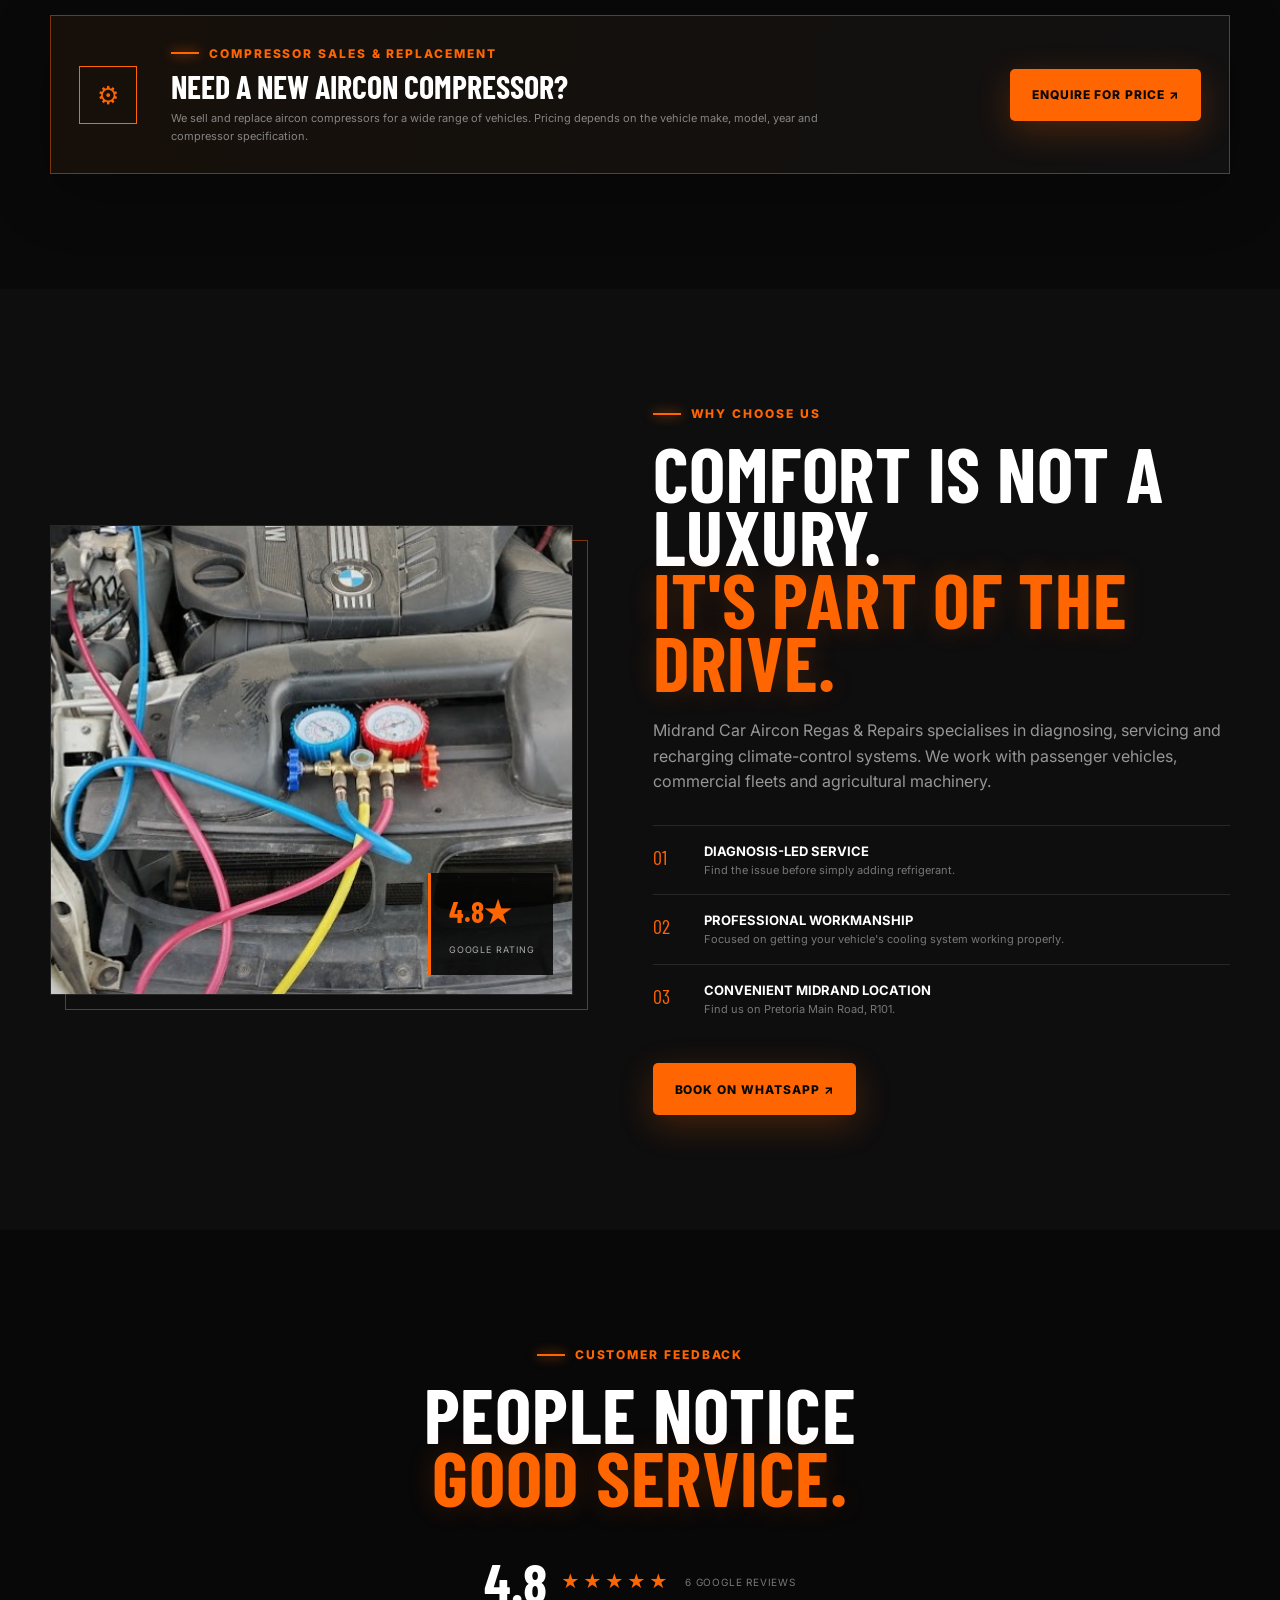
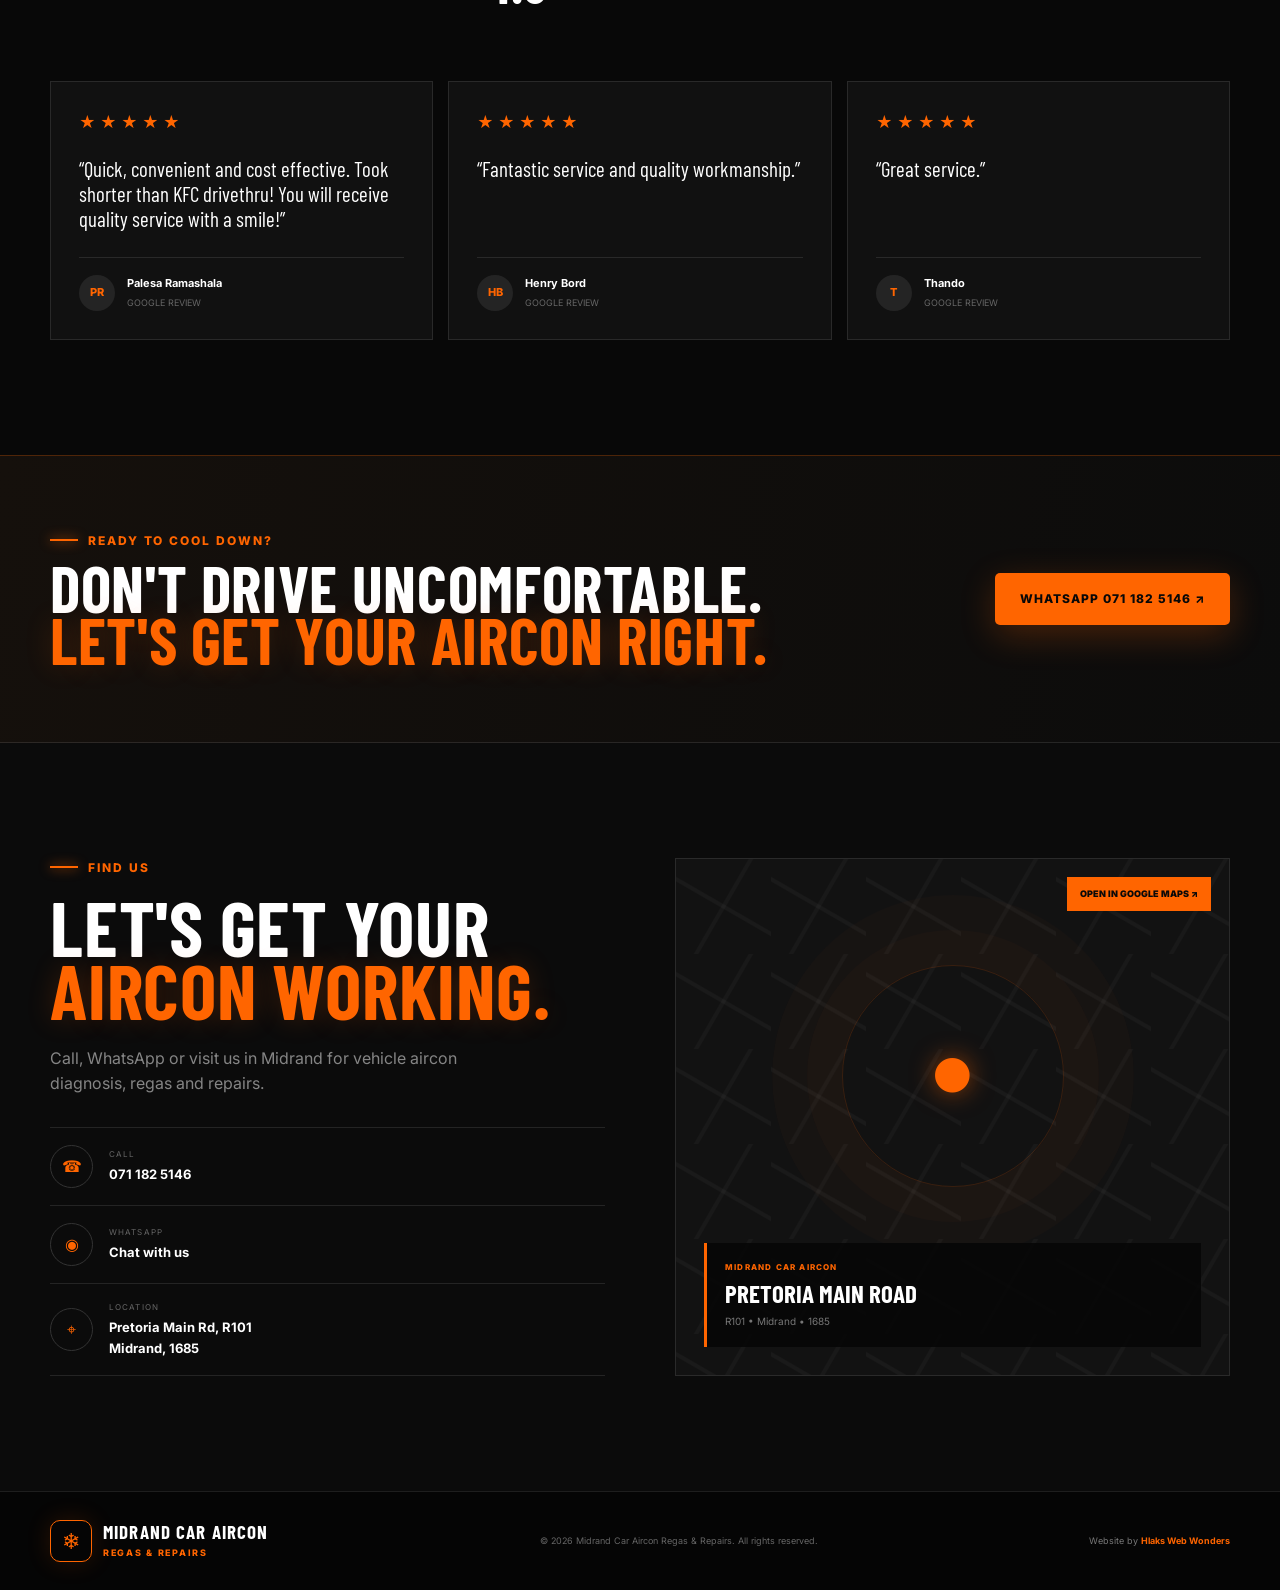
==== commit d4377e70: "Refactor vehicle gallery image links and structure" ====
--- a/index.html
+++ b/index.html
@@ -250,47 +250,43 @@
         </div>
         <!-- VEHICLE GALLERY IMAGE CODE -->
 <div class="gallery-grid">
-
-  <a class="gallery-item gallery-large reveal" href="assets/work-01-volkswagen.jpg" data-lightbox="vehicle-gallery">
+<a href="#" class="gallery-item" data-lightbox="vehicle-gallery">
     <img src="images car/Golf 8 vw.jpg" alt="Volkswagen vehicle aircon service">
-  </a>
-
-  <a class="gallery-item reveal" href="assets/work-02-bmw.jpg" data-lightbox="vehicle-gallery">
+</a>
+  
+<a href="#" class="gallery-item" data-lightbox="vehicle-gallery">
     <img src="images car/bmw.jpg" alt="BMW vehicle aircon service">
-  </a>
-
-  <a class="gallery-item reveal" href="assets/work-03-jeep.jpg" data-lightbox="vehicle-gallery">
+</a>
+
+<a href="#" class="gallery-item" data-lightbox="vehicle-gallery">
     <img src="images car/Jeep 2.jpg" alt="Jeep vehicle aircon service">
-  </a>
-
-  <a class="gallery-item reveal" href="assets/work-04-mercedes-benz.jpg" data-lightbox="vehicle-gallery">
+</a>
+  
+<a href="#" class="gallery-item" data-lightbox="vehicle-gallery">
     <img src="images car/car merc 2.jpg" alt="Mercedes-Benz vehicle aircon service">
-  </a>
-
-  <a class="gallery-item reveal" href="assets/work-05-mercedes-benz.jpg" data-lightbox="vehicle-gallery">
-    <img src="images car/car merc.jpg" alt="Mercedes-Benz vehicle aircon service">
-  </a>
-
-  <a class="gallery-item reveal" href="assets/work-06-haval.jpg" data-lightbox="vehicle-gallery">
+</a>
+
+<a href="#" class="gallery-item" data-lightbox="vehicle-gallery">
+    <img src="images car/car merc 2.jpg" alt="Mercedes-Benz vehicle aircon service">
+</a>
+<a href="#" class="gallery-item" data-lightbox="vehicle-gallery">
     <img src="images car/car merc haval.jpg" alt="Haval vehicle aircon service">
-  </a>
-
-  <a class="gallery-item reveal" href="assets/work-07-hyundai.jpg" data-lightbox="vehicle-gallery">
+</a>
+
+<a href="#" class="gallery-item" data-lightbox="vehicle-gallery">
     <img src="images car/hyundai.jpg" alt="Hyundai vehicle aircon service">
-  </a>
-
-  <a class="gallery-item reveal" href="assets/work-08-toyota-hino.jpg" data-lightbox="vehicle-gallery">
-    <img src="images car/Toyota.jpg" alt="Toyota Hino vehicle aircon service">
-  </a>
-
-  <a class="gallery-item reveal" href="assets/work-09-volkswagen.jpg" data-lightbox="vehicle-gallery">
+</a>
+
+<a href="#" class="gallery-item" data-lightbox="vehicle-gallery">
+     <img src="images car/Toyota.jpg" alt="Toyota Hino vehicle aircon service">
+</a>
+
+<a href="#" class="gallery-item" data-lightbox="vehicle-gallery">
     <img src="images car/GTI.jpg" alt="Volkswagen vehicle aircon service">
-  </a>
-
-  <a class="gallery-item reveal" href="assets/work-10-land-rover.jpg" data-lightbox="vehicle-gallery">
+</a>
+<a href="#" class="gallery-item" data-lightbox="vehicle-gallery">
     <img src="images car/landrover.jpg" alt="Land Rover vehicle aircon service">
-  </a>
-
+</a>
 </div>
         <div class="compressor-callout reveal">
           <div class="compressor-icon">⚙</div>
@@ -304,7 +300,7 @@
     <section class="section about-section" id="about">
       <div class="container about-grid">
         <div class="about-image reveal">
-          <img src="assets/aircon-service.jpg" alt="Aircon service promotional graphic">
+          <img src="images car/bmw.jpg" alt="Aircon service promotional graphic">
           <div class="image-badge"><strong>4.8★</strong><span>Google rating</span></div>
         </div>
 
